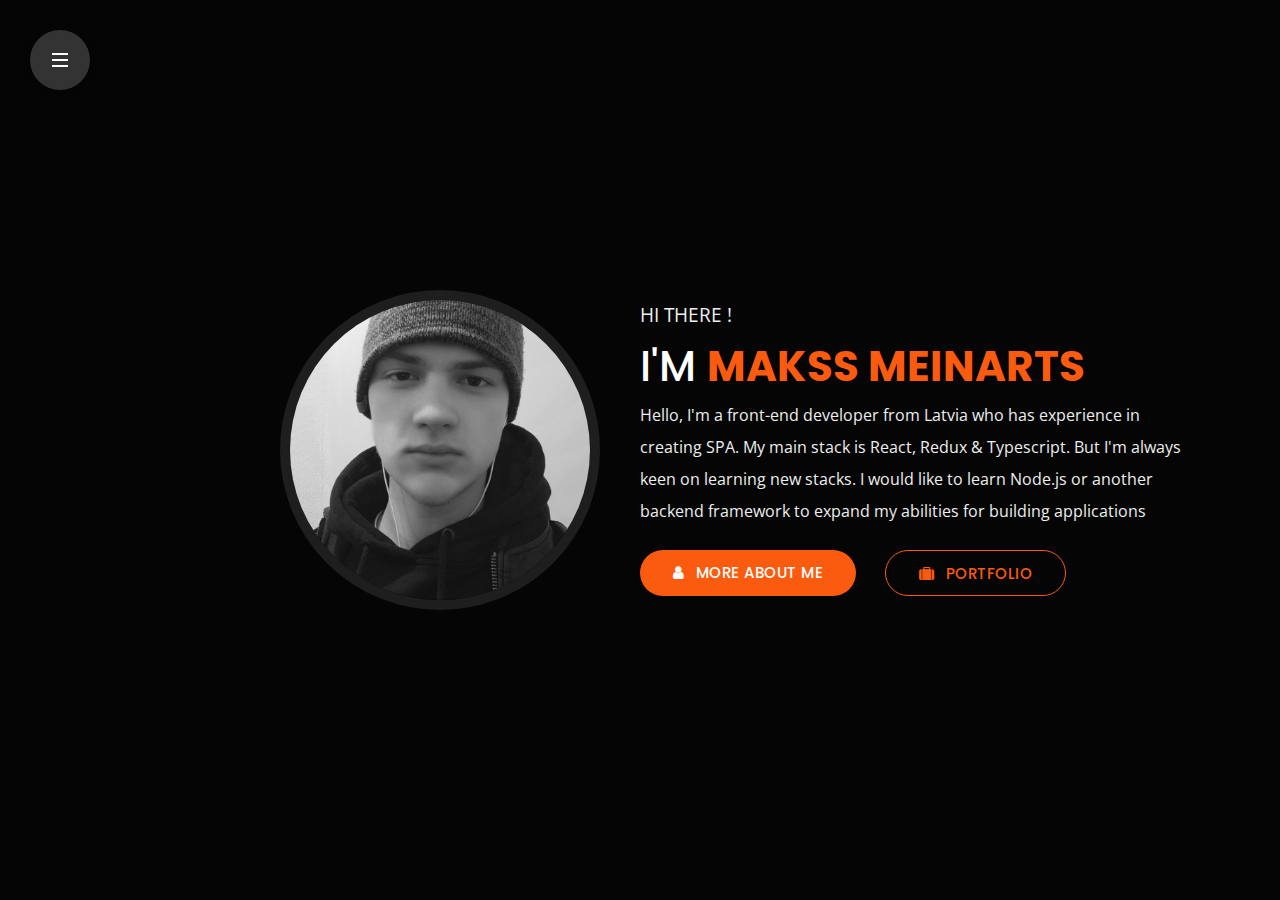
==== index.html @ df7c7c46 "fixed index" ====
﻿<!DOCTYPE html>
<html lang="en">

<head>
    <meta charset="utf-8">
    <title>My Portfolio</title>
    <meta name="viewport" content="width=device-width, initial-scale=1">

    <!-- Template Google Fonts -->
    <link href="https://fonts.googleapis.com/css?family=Poppins:400,400i,500,500i,600,600i,700,700i,800,800i,900,900i" rel="stylesheet">
    <link href="https://fonts.googleapis.com/css?family=Open+Sans:300,400,600,700" rel="stylesheet">

    <!-- Template CSS Files -->
    <link type="text/css" media="all" href="css/bootstrap.min.css" rel="stylesheet">
    <link type="text/css" media="all" href="css/jquery.animatedheadline.css" rel="stylesheet">
    <link type="text/css" media="all" href="css/font-awesome.min.css" rel="stylesheet">
    <link type="text/css" media="all" href="css/style.css" rel="stylesheet">
    <link type="text/css" media="all" href="css/skins/orange.css" rel="stylesheet">

    <!-- Template JS Files -->
    <script src="js/modernizr.js"></script>

</head>

<body class="dark bgvideo">
    <div class="page">
        <!-- Header Starts -->
    <header id="header">
		<div class="nav-container">
			<div>
				<!-- Mobile Navigation Starts -->
				<ul id="nav" class="navigation">
					<li class="active">
						<div>
							<a id="link-home" href="#home" class="active">
								<i class="fa fa-home"></i><span>Home</span>
							</a>
						</div>
					</li>
					<li>
						<div>
							<a id="link-about" href="#about">
								<i class="fa fa-user"></i><span>About me</span>
							</a>
						</div>
					</li>
					<li>
						<div>
							<a id="link-work" href="#work">
								<i class="fa fa-briefcase"></i><span>my Portfolio</span>
							</a>
						</div>
					</li>
					<li>
						<div>
							<a id="link-contact" href="#contact">
								<i class="fa fa-envelope-open"></i><span>get in touch</span>
							</a>
						</div>
					</li>
				</ul>
				<!-- Mobile Navigation Ends -->
			</div>
		</div>
		<!-- Stretchy Navigation Starts -->
		<div class="cd-stretchy-nav">
			<a class="cd-nav-trigger" href="#0">
				<span aria-hidden="true"></span>
			</a>
			<ul class="stretchy-nav">
				<li class="active"><a class="home" href="#home"><span>Home</span></a></li>
				<li><a href="#about"><span>About</span></a></li>
				<li><a href="#works"><span>Portfolio</span></a></li>
				<li><a href="#contact"><span>Contact</span></a></li>
			</ul>
			<span aria-hidden="true" class="stretchy-nav-bg"></span>
		</div>
		<!-- Stretchy Navigation Ends -->
    </header>
    <!-- Header Ends -->
        <!-- Main Content Starts -->
        <main id="main">
            <!-- Back To Home Starts [ONLY MOBILE] -->
            <span class="back-mobile" id="back-mobile"><i class="fa fa-arrow-left"></i></span>
            <!-- Back To Home Ends [ONLY MOBILE] -->
            <!-- Home Section Starts -->
            <section id="home" class="active">
				
                <!-- Text Rotator Starts -->
                <div class="main-text-container">
					<img class="leftimagepicture" style="max-height: 320px; min-width: 320px; object-fit: cover "  src="./img/icons/me.png"  alt="" />
                    <div class="main-text" id="selector">
                        <h3>Hi there !</h3>
                        <h1 class="ah-headline">
					I'm
						<span class="ah-words-wrapper">
							<b class="is-visible">makss meinarts</b>
							<b>a React developer</b>
						</span>
					</h1>
                        <p>Hello, I'm a front-end developer from
                            Latvia who has experience in creating SPA.
                            My main stack is React, Redux &
                            Typescript. But I'm always keen on learning
                            new stacks. I would like to learn Node.js or
                            another backend framework to expand my
                            abilities for building applications</p>
                        <div class="call-to-actions-home">
                            <div class="text-left">
                                <a href="#about" class="btn link-portfolio-one"><span><i class="fa fa-user"></i>more about me</span></a>
                                <a href="#work" class="btn btn-secondary link-portfolio-two"><span><i class="fa fa-suitcase"></i>portfolio</span></a>
                            </div>
                        </div>
                    </div>
                </div>
                <!-- Text Rotator Ends -->
				<video class="bg-video" poster="img/bg-video-poster.jpg" autoplay="" loop="" muted="">
					<source src="path_to_your_video" type="video/mp4">
				</video>
            </section>
            <!-- Home Section Ends -->
            <!-- About Section Starts -->
            <section id="about">
                <!-- Main Heading Starts -->
                <div class="container page-title text-center">
                    <h2 class="text-center">about <span>me</span></h2>
                    <span class="title-head-subtitle">I'm always working on expanding my abilities.</span>
                </div>
                <!-- Main Heading Ends -->
                <div class="container infos">
                    <div class="row personal-info">
                        <!-- Personal Infos Starts -->
                        <div class="col-xl-6 col-lg-6 col-md-12 col-sm-12">
							<div class="image-container">
								<img class="img-fluid d-block" src="./img/icons/me.png"  alt="" />
							</div>
							<p  class="d-block d-md-none">I'm a Freelance UI/UX Designer and Developer based in London, England. I strives to build immersive and beautiful web applications through carefully crafted code and user-centric design.</p>
						</div>
						<div class="row col-xl-6 col-lg-6 col-md-12">
							<div class="col-xl-6 col-lg-6 col-md-6 col-sm-6">
								<ul class="list-1">
									<li>
										<h6><span class="font-weight-600">First Name</span>Makss</h6>
									</li>
									<li>
										<h6><span class="font-weight-600">Last Name</span>Meinarts</h6>
									</li>
									<li>
										<h6><span class="font-weight-600">Nationality</span>Latvian</h6>
									</li>
                                    <li>
                                        <h6><span class="font-weight-600">Phone</span><div>+44 75 75 82 77 73</div><div>+371 20 06 91 67 </div>
                                        </h6>
                                    </li>
                                    <li>
                                        <h6><span class="font-weight-600">Languages</span>English, Russian</h6>
                                    </li>
								</ul>
							</div>
							<div class="col-xl-6 col-lg-6 col-md-6 col-sm-6">
								<ul class="list-2">
									<li>
										<h6><span class="font-weight-600">Github</span><a
                                               href="https://github.com/makssmeinart">Github</a></h6>
									</li>

									<li>
										<h6><span class="font-weight-600">LinkedIn</span><a
                                                href="https://www.linkedin.com/in/makss-meinarts-b61087206/">Linked In</a></h6>
									</li>
									<li>
										<h6><span class="font-weight-600">Telegram</span><a
                                                href="https://t.me/makssMeinart">Telegram</a></h6>
									</li>
                                    <li>
                                        <h6><span class="font-weight-600">Codewars</span><a
                                                href="https://www.codewars.com/users/mfillipinov">Codewars</a></h6>
                                    </li>
									<li>
										<h6><span class="font-weight-600">Email</span><a
                                                href="mailto: m.meinarts10@gamil.com">Email Address</a></h6>
									</li>

								</ul>
							</div>
							<div class="col-12 resume-btn-container">
								<a download="CV.pdf" href="./img/CV.pdf" class="btn btn-resume"><span><i class="fa fa-download"></i>download my cv</span></a>
							</div>
						</div>
                        <!-- Personal Infos Ends -->
                    </div>
                </div>
                <!-- Download CV Starts -->
                <div class="container col-12 mx-auto text-center">
                    <hr class="about-section" />
                </div>
                <!-- Download CV Ends -->
                <!-- Resume Starts -->
                <div class="resume-container">
                    <div class="container">
                        <div class="row">
                            <!-- Experience Starts -->
                            <div class="col-xl-6 col-lg-6 col-md-6">
                                <h2 class="font-weight-600 uppercase title-section">experience</h2>
                                <div class="resume-items">
                                    <!-- Item Starts -->
                                    <div class="item">
                                        <span class="bullet"></span>
                                        <div class="card">
                                            <div class="card-header">
                                                <span class="year"><i class="fa fa-calendar"></i><i class="fa fa-caret-right"></i>2021 - 2021</span>
                                                <span class="d-block font-weight-400 uppercase">
												Todolist
                                                </span>
                                            </div>
                                            <div class="card-body">
                                                <p>
                                                    Stack: Typescript, React, Redux-toolkit, Material UI
                                                    Description: Fully functioning CRUD SPA. This
                                                    todo-list build with the FLUX architecture
                                                    method and includes functionality like. 1. Input
                                                    validations, 2. Different types of spinners, 3.
                                                    Unit tests. 4. Authentication. You can follow the
                                                    progress on the Github: <a
                                                        href="https://github.com/makssmeinart/new-todolist"> repository </a>
                                                    <a href="https://makssmeinart.github.io/new-todolist/">
                                                        view project
                                                    </a>
                                                </p>
                                            </div>
                                        </div>
                                    </div>
                                    <!-- Item Ends -->
                                    <!-- Item Starts -->
                                    <div class="item">
                                        <span class="bullet"></span>
                                        <div class="card">
                                            <div class="card-header">
                                                <span class="year"><i class="fa fa-calendar"></i><i class="fa fa-caret-right"></i>2021 - 2021</span>
                                                <span class="d-block font-weight-400 uppercase">
                                                    Card App
                                                </span>
                                            </div>
                                            <div class="card-body">
                                                <p>
                                                    Stack: Typescript, React, Redux.
                                                    Description: Fully functioning CRUD SPA. Me and
                                                    my team working on Anki alike desktop
                                                    application that allows you to memorize
                                                    concepts faster by creating or using created
                                                    packs with cards inside of them. You can follow
                                                    the progress on Github: <a
                                                        href="https://github.com/makssmeinart/cards-project">repository</a>
                                                    <a href="https://makssmeinart.github.io/cards-project/">view project</a>
                                                </p>
                                            </div>
                                        </div>
                                    </div>
                                    <!-- Item Ends -->
                                    <!-- Item Starts -->
                                    <div class="item">
                                        <span class="bullet"></span>
                                        <div class="card">
                                            <div class="card-header">
                                                <span class="year"><i class="fa fa-calendar"></i><i class="fa fa-caret-right"></i>2022 - 2022</span>
                                                <span class="d-block font-weight-400 uppercase">
												Messanger
                                                </span>
                                            </div>
                                            <div class="card-body">
                                                <p>Stack: Typescript, React, Redux.
                                                    Description: Fully function CRUD SPA. Messanger build with web-sockets and additional functionality like: likes, posts, post tape.
                                                    You can follow the progress on Github:
                                                    <a href="https://github.com/kontrast7/messenger">repository</a>
                                                    <a href="https://kontrast7.github.io/messenger/#/contacts">view project</a>
                                                </p>
                                            </div>
                                        </div>
                                    </div>
                                    <!-- Item Ends -->
                                </div>

                            </div>
                            <!-- Experience Ends -->
                            <!-- Education Starts -->
                            <div class="col-xl-6 col-lg-6 col-md-6 skills-container">
                                <h2 class="font-weight-600 uppercase title-section">Education</h2>
                                <div class="resume-items">
                                    <!-- Item Starts -->
                                    <div class="item">
                                        <span class="bullet"></span>
                                        <div class="card">
                                            <div class="card-header">
                                                <span class="year"><i class="fa fa-calendar"></i><i class="fa fa-caret-right"></i>2021 - 2022</span>
                                                <span class="d-block font-weight-400 uppercase">
												Front-End Developer
												<span class="separator"></span>
                                                <span class="font-weight-700">IT-Incubator</span>
                                                </span>
                                            </div>
                                            <div class="card-body">
                                                <p>Main stack: React, Redux & Typescript</p>
                                            </div>
                                        </div>
                                    </div>
                                    <!-- Item Ends -->
                                    <!-- Item Starts -->
                                    <div class="item">
                                        <span class="bullet"></span>
                                        <div class="card">
                                            <div class="card-header">
                                                <span class="year"><i class="fa fa-calendar"></i><i class="fa fa-caret-right"></i>2018 - 2019</span>
                                                <span class="d-block font-weight-400 uppercase">
												Professional Cookery
												<span class="separator"></span>
                                                <span class="font-weight-700">Edinburgh College</span>
                                                </span>
                                            </div>
                                        </div>
                                    </div>
                                </div>
                            </div>
                            <!-- Education Ends -->
                        </div>
                        <!-- Skills Starts -->
                        <div class="row">
                            <!-- Skill Bar Starts -->
                            <div class="col-12">
                                <h2 class="font-weight-600 uppercase title-section skills-title">skills / worked with </h2>
                            </div>
							<!-- Skill Bar Starts -->
                            <div class="col-12 col-sm-6 col-md-4">
                                <span class="skill-text">HTML5</span>
                                <div class="chart-bar">
                                    <span class="item-progress"  style="width: 100%;"></span>
                                </div>
                            </div>
                            <!-- Skill Bar Ends -->
                            <!-- Skill Bar Starts -->
                            <div class="col-12 col-sm-6 col-md-4">
                                <span class="skill-text">Javascript / Typescript</span>
                                <div class="chart-bar">
                                    <span class="item-progress" style="width: 100%;"></span>
                                </div>
                            </div>
                            <!-- Skill Bar Ends -->
                            <!-- Skill Bar Starts -->
                            <div class="col-12 col-sm-6 col-md-4">
                                <span class="skill-text">CSS / SASS / SCSS</span>
                                <div class="chart-bar">
                                    <span class="item-progress" data-percent="75" style="width: 100%;"></span>
                                </div>
                            </div>
                            <!-- Skill Bar Ends -->
                            <!-- Skill Bar Starts -->
                            <div class="col-12 col-sm-6 col-md-4">
                                <span class="skill-text">Material UI</span>
                                <div class="chart-bar">
                                    <span class="item-progress"  style="width: 100%;"></span>
                                </div>
                            </div>
                            <!-- Skill Bar Ends -->
                            <!-- Skill Bar Starts -->
                            <div class="col-12 col-sm-6 col-md-4">
                                <span class="skill-text">Styled Components</span>
                                <div class="chart-bar">
                                    <span class="item-progress"  style="width: 100%;"></span>
                                </div>
                            </div>
                            <!-- Skill Bar Ends -->
                            <!-- Skill Bar Starts -->
                            <div class="col-12 col-sm-6 col-md-4">
                                <span class="skill-text">Redux / Redux-toolkit</span>
                                <div class="chart-bar">
                                    <span class="item-progress" style="width: 100%;"></span>
                                </div>
                            </div>
                            <!-- Skill Bar Ends -->
							<!-- Skill Bar Starts -->
                            <div class="col-12 col-sm-6 col-md-4">
                                <span class="skill-text">Formik</span>
                                <div class="chart-bar">
                                    <span class="item-progress" style="width: 100%;"></span>
                                </div>
                            </div>
                        </div>
                        <!-- Skills Starts -->
                    </div>

                    <!-- Resume Ends -->
                </div>
            </section>
            <!-- About Section Ends -->
            <!-- Portfolio Section Starts -->
            <section id="work">
                <div class="portfolio-container">
                    <!-- Main Heading Starts -->
                    <div class="container page-title text-center">
                        <h2 class="text-center">my <span>portfolio</span></h2>
                    </div>
                    <!-- Main Heading Ends -->
                    <div class="portfolio-section">
                        <div class="container cd-container">
                            <div>
                                <!-- Portfolio Items Starts -->
                                <ul class="row" id="portfolio-items">

                                    <!-- Portfolio Item Ends -->
                                    <!-- Portfolio Item Starts -->
                                    <li class="col-12 col-md-6 col-lg-4">
                                        <a href="#0" data-type="project-2">
                                            <img src="./img/projects/netflixApp.png" alt="Project" class="img-fluid">
                                            <div><span>Netflix Clone</span>
                                            </div>
                                        </a>
                                    </li>
                                    <!-- Portfolio Item Ends -->
                                    <!-- Portfolio Item Starts -->
                                    <li class="col-12 col-md-6 col-lg-4">
                                        <a href="#0" data-type="project-3">
                                            <img src="./img/projects/cardsApp.png" alt="Project" class="img-fluid">
                                            <div><span>Cards App</span>
                                            </div>
                                        </a>
                                    </li>
                                    <!-- Portfolio Item Ends -->
                                    <!-- Portfolio Item Starts -->
                                    <li class="col-12 col-md-6 col-lg-4">
                                        <a href="#0" data-type="project-4">
                                            <img src="./img/projects/todolistApp.png" alt="Project" class="img-fluid">
                                            <div><span>Todolist App</span>
                                            </div>
                                        </a>
                                    </li>
                                    <!-- Portfolio Item Ends -->
                                    <!-- Portfolio Item Starts -->

                                    <!-- Portfolio Item Ends -->
                                    <!-- Portfolio Item Starts -->
                                    <li class="col-12 col-md-6 col-lg-4">
                                        <a href="#0" data-type="project-6">
                                            <img src="img/projects/messangerApp.png" alt="Project" class="img-fluid">
                                            <div><span>Messanger App</span>
                                            </div>
                                        </a>
                                    </li>
                                </ul>
                                <!-- Portfolio Items Ends -->
                            </div>
                        </div>
                    </div>
					<!-- PORTFOLIO OVERLAY STARTS -->
					<div class="portfolio-overlay"></div>
					<!-- PORTFOLIO OVERLAY ENDS -->
                </div>
                <!-- Portfolio Project Content Starts -->
                <div class="project-info-container project-1">
                    <!-- Main Content Starts -->
                    <div class="project-info-main-content">
                        <img src="http://via.placeholder.com/854x480" alt="Project Image">
                    </div>
                    <!-- Main Content Ends -->
                    <!-- Project Details Starts -->
                    <div class="projects-info row">
                        <div class="col-12 col-sm-6 p-none">
                            <h3 class="font-weight-600 uppercase">Image Format</h3>
                            <ul class="project-details">
                                <li><i class="fa fa-file-text-o"></i><span class="font-weight-400 project-label"> Project </span>: <span class="font-weight-600 uppercase">Website</span>
                                </li>
                                <li><i class="fa fa-user-o"></i><span class="font-weight-400 project-label"> Client </span>: <span class="font-weight-600 uppercase">Envato</span>
                                </li>
                                <li><i class="fa fa-hourglass-o"></i><span class="font-weight-400 project-label"> Duration </span>: <span class="font-weight-600 uppercase">3 months</span>
                                </li>
                                <li><i class="fa fa-code"></i> <span class="font-weight-400 project-label"> Technologies</span> : <span class="font-weight-600 uppercase">html, javascript</span>
                                </li>
                                <li><i class="fa fa-money"></i> <span class="font-weight-400 project-label"> Budget</span> : <span class="font-weight-600 uppercase">1550 USD</span>
                                </li>
                            </ul>
                            <a href="#" class="btn"><span><i class="fa fa-external-link"></i>preview</span></a>
                        </div>
                        <div class="col-6 p-none text-right">
                            <a href="#" class="btn btn-secondary close-project"><span><i class="fa fa-close"></i>Close</span></a>
                        </div>
                    </div>
                    <!-- Project Details Ends -->
                </div>
                <!-- Portfolio Project Content Ends -->
                <!-- Portfolio Project Content Starts -->
                <div class="project-info-container project-2">
                    <!-- Main Content Starts -->
                    <div class="project-info-main-content">
                        <div class="videocontainer">
                            <iframe class="youtube-video" allowfullscreen></iframe>
                            <img src="./img/projects/netflixApp.png" alt="">
                        </div>
                    </div>
                    <!-- Main Content Ends -->
                    <!-- Project Details Starts -->
                    <div class="projects-info row">
                        <div class="col-12 col-sm-6 p-none">
                            <h3 class="font-weight-600 uppercase">Netflix Clone</h3>
                            <ul class="project-details">
                                <li><i class="fa fa-file-text-o"></i><span class="font-weight-400 project-label"> Project </span>: <span class="font-weight-600 uppercase">Website</span>
                                </li>
                                </li>
                                <li><i class="fa fa-hourglass-o"></i><span class="font-weight-400 project-label"> Duration </span>: <span class="font-weight-600 uppercase">2 weeks</span>
                                </li>
                                <li><i class="fa fa-code"></i> <span class="font-weight-400 project-label"> Technologies</span> : <span class="font-weight-600 uppercase">html, javascript, css, react</span>
                                </li>
                                </li>
                            </ul>
                            <a href="https://github.com/makssmeinart/netflix-clone" class="btn"><span><i class="fa fa-external-link"></i>code</span></a>
                            <a href="https://makssmeinart.github.io/netflix-clone/" class="btn"><span><i class="fa fa-external-link"></i>preview</span></a>
                        </div>
                        <div class="col-6 p-none text-right">
                            <a href="#" class="btn btn-secondary close-project"><span><i class="fa fa-close"></i>Close</span></a>
                        </div>
                    </div>
                    <!-- Project Details Ends -->
                </div>
                <!-- Portfolio Project Content Ends -->
                <!-- Portfolio Project Content Starts -->
                <div class="project-info-container project-3">
                    <!-- Main Content Starts -->
                    <div class="project-info-main-content">
                        <div id="slider" class="carousel slide portfolio-slider" data-ride="carousel">
                            <!-- The slideshow -->
                            <div class="carousel-inner">
                                <div class="carousel-item active">
                                    <img src="./img/projects/cardsApp.png" alt="slide 1">
                                </div>
                            </div>
                            <!-- Left and right controls -->
                            <a class="carousel-control-prev" href="#slider" data-slide="prev"> <span class="fa fa-chevron-left carousel-controls"></span>
                            </a>
                            <a class="carousel-control-next" href="#slider" data-slide="next"> <span class="fa fa-chevron-right carousel-controls"></span>
                            </a>
                        </div>
                    </div>
                    <!-- Main Content Ends -->
                    <!-- Project Details Starts -->
                    <div class="projects-info row">
                        <div class="col-12 col-sm-6 p-none">
                            <h3 class="font-weight-600 uppercase">Cards App</h3>
                            <ul class="project-details">
                                <li><i class="fa fa-file-text-o"></i><span class="font-weight-400 project-label"> Project </span>: <span class="font-weight-600 uppercase">Web Application</span>
                                </li>
                                </li>
                                <li><i class="fa fa-hourglass-o"></i><span class="font-weight-400 project-label"> Duration </span>: <span class="font-weight-600 uppercase">1 month</span>
                                </li>
                                <li><i class="fa fa-code"></i> <span class="font-weight-400 project-label"> Technologies</span> : <span class="font-weight-600 uppercase">html,css,react,typescript,redux</span>
                                </li>
                            </ul>
                            <a href="https://github.com/makssmeinart/cards-project" class="btn"><span><i class="fa fa-external-link"></i>code</span></a>
                            <a href="https://makssmeinart.github.io/cards-project/" class="btn"><span><i class="fa fa-external-link"></i>preview</span></a>
                        </div>
                        <div class="col-6 p-none text-right">
                            <a href="#" class="btn btn-secondary close-project"><span><i class="fa fa-close"></i>Close</span></a>
                        </div>
                    </div>
                    <!-- Project Details Ends -->

                </div>
                <!-- Portfolio Project Content Ends -->
                <!-- Portfolio Project Content Starts -->
                <div class="project-info-container project-4">
                    <!-- Main Content Starts -->
                    <div class="project-info-main-content">
                        <video style="display: none" id="video" class="responsive-video" controls poster="http://via.placeholder.com/854x480">
                            <source src="path_to_your_video" type="video/mp4">
                        </video>
                        <img src="./img/projects/todolistApp.png" alt="">
                    </div>
                    <!-- Main Content Ends -->
                    <!-- Project Details Starts -->
                    <div class="projects-info row">
                        <div class="col-12 col-sm-6 p-none">
                            <h3 class="font-weight-600 uppercase">Todolist App</h3>
                            <ul class="project-details">
                                <li><i class="fa fa-file-text-o"></i><span class="font-weight-400 project-label"> Project </span>: <span class="font-weight-600 uppercase">Web Application</span>
                                </li>
                                </li>
                                <li><i class="fa fa-hourglass-o"></i><span class="font-weight-400 project-label"> Duration </span>: <span class="font-weight-600 uppercase">1 month</span>
                                </li>
                                <li><i class="fa fa-code"></i> <span class="font-weight-400 project-label"> Technologies</span> : <span class="font-weight-600 uppercase">html,css,react,typescript,formik,material ui, redux-toolkit, unit-test</span>
                                </li>
                            </ul>
                            <a href="https://github.com/makssmeinart/new-todolist" class="btn"><span><i class="fa fa-external-link"></i>code</span></a>
                            <a href="https://makssmeinart.github.io/new-todolist/" class="btn"><span><i class="fa fa-external-link"></i>preview</span></a>
                        </div>
                        <div class="col-6 p-none text-right">
                            <a href="#" class="btn btn-secondary close-project"><span><i class="fa fa-close"></i>Close</span></a>
                        </div>
                    </div>
                    <!-- Project Details Ends -->
                </div>
                <!-- Portfolio Project Content Ends -->
                <!-- Portfolio Project Content Starts -->
                <div class="project-info-container project-5">
                    <!-- Main Content Starts -->
                    <div class="project-info-main-content">
                        <img src="http://via.placeholder.com/854x480" alt="Project Image">
                    </div>
                    <!-- Main Content Ends -->
                    <!-- Project Details Starts -->
                    <div class="projects-info row">
                        <div class="col-12 col-sm-6 p-none">
                            <h3 class="font-weight-600 uppercase">Image Format 1 </h3>
                            <ul class="project-details">
                                <li><i class="fa fa-file-text-o"></i><span class="font-weight-400 project-label"> Project </span>: <span class="font-weight-600 uppercase">Website</span>
                                </li>
                                <li><i class="fa fa-user-o"></i><span class="font-weight-400 project-label"> Client </span>: <span class="font-weight-600 uppercase">Envato</span>
                                </li>
                                <li><i class="fa fa-hourglass-o"></i><span class="font-weight-400 project-label"> Duration </span>: <span class="font-weight-600 uppercase">3 months</span>
                                </li>
                                <li><i class="fa fa-code"></i> <span class="font-weight-400 project-label"> Technologies</span> : <span class="font-weight-600 uppercase">html, javascript</span>
                                </li>
                                <li><i class="fa fa-money"></i> <span class="font-weight-400 project-label"> Budget</span> : <span class="font-weight-600 uppercase">1550 USD</span>
                                </li>
                            </ul>
                            <a href="#" class="btn"><span><i class="fa fa-external-link"></i>preview</span></a>
                        </div>
                        <div class="col-6 p-none text-right">
                            <a href="#" class="btn btn-secondary close-project"><span><i class="fa fa-close"></i>Close</span></a>
                        </div>
                    </div>
                    <!-- Project Details Ends -->
                </div>
                <!-- Portfolio Project Content Ends -->
                <!-- Portfolio Project Content Starts -->
                <div class="project-info-container project-6">
                    <!-- Main Content Starts -->
                    <div class="project-info-main-content">
                        <img src="./img/projects/messangerApp.png" alt="Project Image">
                    </div>
                    <!-- Main Content Ends -->
                    <!-- Project Details Starts -->
                    <div class="projects-info row">
                        <div class="col-12 col-sm-6 p-none">
                            <h3 class="font-weight-600 uppercase">Messanger App </h3>
                            <ul class="project-details">
                                <li><i class="fa fa-file-text-o"></i><span class="font-weight-400 project-label"> Project </span>: <span class="font-weight-600 uppercase">Web Application</span>
                                </li>
                                </li>
                                <li><i class="fa fa-hourglass-o"></i><span class="font-weight-400 project-label"> Duration </span>: <span class="font-weight-600 uppercase">2.5 weeks</span>
                                </li>
                                <li><i class="fa fa-code"></i> <span class="font-weight-400 project-label"> Technologies</span> : <span class="font-weight-600 uppercase">html,css,react,typescript,redux</span>
                                </li>
                            </ul>
                            <a href="https://github.com/kontrast7/messenger" class="btn"><span><i class="fa fa-external-link"></i>code</span></a>
                            <a href="https://kontrast7.github.io/messenger/#/login" class="btn"><span><i class="fa fa-external-link"></i>preview</span></a>
                        </div>
                        <div class="col-6 p-none text-right">
                            <a href="#" class="btn btn-secondary close-project"><span><i class="fa fa-close"></i>Close</span></a>
                        </div>
                    </div>
                    <!-- Project Details Ends -->
                </div>
                <!-- Portfolio Project Content Ends -->
                <!-- Portfolio Project Content Starts -->
                <div class="project-info-container project-7">
                    <!-- Main Content Starts -->
                    <div class="project-info-main-content">
                        <img src="http://via.placeholder.com/854x480" alt="Project Image">
                    </div>
                    <!-- Main Content Ends -->
                    <!-- Project Details Starts -->
                    <div class="projects-info row">
                        <div class="col-12 col-sm-6 p-none">
                            <h3 class="font-weight-600 uppercase">Image Format 3</h3>
                            <ul class="project-details">
                                <li><i class="fa fa-file-text-o"></i><span class="font-weight-400 project-label"> Project </span>: <span class="font-weight-600 uppercase">Website</span>
                                </li>
                                <li><i class="fa fa-user-o"></i><span class="font-weight-400 project-label"> Client </span>: <span class="font-weight-600 uppercase">Envato</span>
                                </li>
                                <li><i class="fa fa-hourglass-o"></i><span class="font-weight-400 project-label"> Duration </span>: <span class="font-weight-600 uppercase">3 months</span>
                                </li>
                                <li><i class="fa fa-code"></i> <span class="font-weight-400 project-label"> Technologies</span> : <span class="font-weight-600 uppercase">html, javascript</span>
                                </li>
                                <li><i class="fa fa-money"></i> <span class="font-weight-400 project-label"> Budget</span> : <span class="font-weight-600 uppercase">1550 USD</span>
                                </li>
                            </ul>
                            <a href="#" class="btn"><span><i class="fa fa-external-link"></i>preview</span></a>
                        </div>
                        <div class="col-6 p-none text-right">
                            <a href="#" class="btn btn-secondary close-project"><span><i class="fa fa-close"></i>Close</span></a>
                        </div>
                    </div>
                    <!-- Project Details Ends -->
                </div>
                <!-- Portfolio Project Content Ends -->
                <!-- Portfolio Project Content Starts -->
                <div class="project-info-container project-8">
                    <!-- Main Content Starts -->
                    <div class="project-info-main-content">
                        <img src="http://via.placeholder.com/854x480" alt="Project Image">
                    </div>
                    <!-- Main Content Ends -->
                    <!-- Project Details Starts -->
                    <div class="projects-info row">
                        <div class="col-12 col-sm-6 p-none">
                            <h3 class="font-weight-600 uppercase">Messanger App 4</h3>
                            <ul class="project-details">
                                <li><i class="fa fa-file-text-o"></i><span class="font-weight-400 project-label"> Project </span>: <span class="font-weight-600 uppercase">Website</span>
                                </li>
                                <li><i class="fa fa-user-o"></i><span class="font-weight-400 project-label"> Client </span>: <span class="font-weight-600 uppercase">Envato</span>
                                </li>
                                <li><i class="fa fa-hourglass-o"></i><span class="font-weight-400 project-label"> Duration </span>: <span class="font-weight-600 uppercase">3 months</span>
                                </li>
                                <li><i class="fa fa-code"></i> <span class="font-weight-400 project-label"> Technologies</span> : <span class="font-weight-600 uppercase">html, javascript</span>
                                </li>
                                <li><i class="fa fa-money"></i> <span class="font-weight-400 project-label"> Budget</span> : <span class="font-weight-600 uppercase">1550 USD</span>
                                </li>
                            </ul>
                            <a href="#" class="btn"><span><i class="fa fa-external-link"></i>preview</span></a>
                        </div>
                        <div class="col-6 p-none text-right">
                            <a href="#" class="btn btn-secondary close-project"><span><i class="fa fa-close"></i>Close</span></a>
                        </div>
                    </div>
                    <!-- Project Details Ends -->
                </div>
                <!-- Portfolio Project Content Ends -->
				<!-- Portfolio Project Content Starts -->
                <div class="project-info-container project-9">
                    <!-- Main Content Starts -->
                    <div class="project-info-main-content">
                        <img src="http://via.placeholder.com/854x480" alt="Project Image">
                    </div>
                    <!-- Main Content Ends -->
                    <!-- Project Details Starts -->
                    <div class="projects-info row">
                        <div class="col-12 col-sm-6 p-none">
                            <h3 class="font-weight-600 uppercase">Image Format 5</h3>
                            <ul class="project-details">
                                <li><i class="fa fa-file-text-o"></i><span class="font-weight-400 project-label"> Project </span>: <span class="font-weight-600 uppercase">Website</span>
                                </li>
                                <li><i class="fa fa-user-o"></i><span class="font-weight-400 project-label"> Client </span>: <span class="font-weight-600 uppercase">Envato</span>
                                </li>
                                <li><i class="fa fa-hourglass-o"></i><span class="font-weight-400 project-label"> Duration </span>: <span class="font-weight-600 uppercase">3 months</span>
                                </li>
                                <li><i class="fa fa-code"></i> <span class="font-weight-400 project-label"> Technologies</span> : <span class="font-weight-600 uppercase">html, javascript</span>
                                </li>
                                <li><i class="fa fa-money"></i> <span class="font-weight-400 project-label"> Budget</span> : <span class="font-weight-600 uppercase">1550 USD</span>
                                </li>
                            </ul>
                            <a href="#" class="btn"><span><i class="fa fa-external-link"></i>preview</span></a>
                        </div>
                        <div class="col-6 p-none text-right">
                            <a href="#" class="btn btn-secondary close-project"><span><i class="fa fa-close"></i>Close</span></a>
                        </div>
                    </div>
                    <!-- Project Details Ends -->
                </div>
                <!-- Portfolio Project Content Ends -->
                <span class="back-mobile close-project"><i class="fa fa-arrow-left"></i></span>
            </section>
            <!-- Portfolio Section Ends -->
            <!-- Contact Section Starts -->
            <section id="contact">
                <div class="contact-container">
                    <!-- Main Heading Starts -->
                    <div class="container page-title text-center">
                        <h2 class="text-center">get <span>in touch</span></h2>
						<span class="title-head-subtitle">I’m always open to discussing work opportunities.</span>
                    </div>
                    <!-- Main Heading Ends -->
                    <div class="container">
                        <div class="row contact">
                            <!-- Contact Infos Starts -->
                            <div class="col-12 col-md-4 col-xl-4 leftside">
                                <ul class="custom-list">
                                    <li>
                                        <h6 class="font-weight-600"> <span class="contact-title">Phone</span><i class="fa fa-whatsapp"></i><span class="contact-content">+44 75 75 82 77 73 <br>
+371 20 06 91 67</span></h6>
                                    </li>
                                    <li>
                                        <h6 class="font-weight-600"> <span class="contact-title">email</span><i class="fa fa-envelope-o fs-14"></i><span class="contact-content">m.meinarts10@gmail.com</span></h6>
                                    </li>
                                </ul>

                                <!-- Social Media Profiles Starts -->
                                <!-- Social Media Profiles Ends -->
                            </div>
                            <!-- Contact Infos Ends -->
                            <!-- Contact Form Starts -->
                            <div class="col-12 col-md-8 col-xl-8 rightside">
                                <p>
                                    If you have any suggestion, project or even you want to say Hello.. please fill out the form below and I will reply you shortly.
                                </p>
                                <form class="contactform" method="post" action="php/process-form.php">
                                    <div class="row">
                                        <!-- Name Field Starts -->
                                        <div class="form-group col-xl-6"> <i class="fa fa-user prefix"></i>
                                            <input id="name" name="name" type="text" class="form-control" placeholder="YOUR NAME" required>
                                        </div>
                                        <!-- Name Field Ends -->
                                        <!-- Email Field Starts -->
                                        <div class="form-group col-xl-6"> <i class="fa fa-envelope prefix"></i>
                                            <input id="email" type="email" name="email" class="form-control" placeholder="YOUR EMAIL" required>
                                        </div>
                                        <!-- Email Field Ends -->
                                        <!-- Comment Textarea Starts -->
                                        <div class="form-group col-xl-12"> <i class="fa fa-comments prefix"></i>
                                            <textarea id="comment" name="comment" class="form-control" placeholder="YOUR MESSAGE" required></textarea>
                                        </div>
                                        <!-- Comment Textarea Ends -->
                                    </div>
                                    <!-- Submit Form Button Starts -->
                                    <div class="submit-form">
                                        <button class="btn button-animated" type="submit" name="send"><span><i class="fa fa-send"></i> Send Message</span></button>
                                    </div>
                                    <!-- Submit Form Button Ends -->
                                    <div class="form-message"> <span class="output_message text-center font-weight-600 uppercase"></span>
                                    </div>
                                </form>
                            </div>
                            <!-- Contact Form Ends -->

                        </div>
                    </div>
                </div>
            </section>
            <!-- Contact Section Ends -->
            <!-- Blog Section Starts -->
            <section id="blog">
                <div class="container page-title text-center">
                    <h2 class="text-center">latest <span>posts</span></h2>
					<span class="title-head-subtitle">tips, insights, and best practices about web design and developpment</span>
                </div>
                <div class="container">
                    <div class="row">
                        <!-- Article Starts -->
                        <div class="col-12 col-sm-6">
                            <article>
                                <!-- Figure Starts -->
                                <figure class="blog-figure">
                                    <a href="blog-post.html">
                                        <img class="img-fluid" src="http://via.placeholder.com/748x364" alt="">
                                    </a>
                                    <div class="post-date"> <span>23</span>
                                        <span>JUN</span>
                                    </div>
                                </figure>
                                <!-- Figure Ends -->
                                <a href="blog-post.html">
                                    <h4>create a wordpress theme from scratch</h4>
                                </a>
                                <!-- Excerpt Starts -->
                                <div class="blog-excerpt">
                                    <p>Lorem ipsum dolor sit amet, consectetur adipiscing elit. Sed blandit massa vel mauris Lorem ...</p>
                                    <a href="blog-post.html" class="btn readmore"><span>Read more</span></a>
                                </div>
                                <!-- Excerpt Ends -->
                            </article>
                        </div>
                        <!-- Article Ends -->
                        <!-- Article Starts -->
                        <div class="col-12 col-sm-6">
                            <article>
                                <!-- Figure Starts -->
                                <figure class="blog-figure">
                                    <a href="blog-post.html">
                                        <img class="img-fluid" src="http://via.placeholder.com/748x364" alt="">
                                    </a>
                                    <div class="post-date"> <span>18</span>
                                        <span>aug</span>
                                    </div>
                                </figure>
                                <!-- Figure Ends -->
                                <a href="blog-post.html">
                                    <h4>Effective Marketing Strategy tips</h4>
                                </a>
                                <!-- Excerpt Starts -->
                                <div class="blog-excerpt">
                                    <p>Lorem ipsum dolor sit amet, consectetur adipiscing elit. Sed blandit massa vel mauris Lorem ...</p>
                                    <a href="blog-post.html" class="btn readmore"><span>Read more</span></a>
                                </div>
                                <!-- Excerpt Ends -->
                            </article>
                        </div>
                        <!-- Article Ends -->
                        <!-- Article Starts -->
                        <div class="col-12 col-sm-6">
                            <article>
                                <!-- Figure Starts -->
                                <figure class="blog-figure">
                                    <a href="blog-post.html">
                                        <img class="img-fluid" src="http://via.placeholder.com/748x364" alt="">
                                    </a>
                                    <div class="post-date"> <span>01</span>
                                        <span>mar</span>
                                    </div>
                                </figure>
                                <!-- Figure Ends -->
                                <a href="blog-post.html">
                                    <h4>free psd and sketch ressouces</h4>
                                </a>
                                <!-- Excerpt Starts -->
                                <div class="blog-excerpt">
                                    <p>Lorem ipsum dolor sit amet, consectetur adipiscing elit. Sed blandit massa vel mauris Lorem ...</p>
                                    <a href="blog-post.html" class="btn readmore"><span>Read more</span></a>
                                </div>
                                <!-- Excerpt Ends -->
                            </article>
                        </div>
                        <!-- Article Ends -->
                        <!-- Article Starts -->
                        <div class="col-12 col-sm-6">
                            <article>
                                <!-- Figure Starts -->
                                <figure class="blog-figure">
                                    <a href="blog-post.html">
                                        <img class="img-fluid" src="http://via.placeholder.com/748x364" alt="">
                                    </a>
                                    <div class="post-date"> <span>01</span>
                                        <span>mar</span>
                                    </div>
                                </figure>
                                <!-- Figure Ends -->
                                <a href="blog-post.html">
                                    <h4>How to become a successful freelancer</h4>
                                </a>
                                <!-- Excerpt Starts -->
                                <div class="blog-excerpt">
                                    <p>Lorem ipsum dolor sit amet, consectetur adipiscing elit. Sed blandit massa vel mauris Lorem ...</p>
                                    <a href="blog-post.html" class="btn readmore"><span>Read more</span></a>
                                </div>
                                <!-- Excerpt Ends -->
                            </article>
                        </div>
                        <!-- Article Ends -->
                        <!-- Link To Blog Starts -->
                        <div class="col-12 col-sm-12 col-md-12 col-xl-12 col-lg-12 allposts"> <a href="blog.html" class="btn btn-secondary"><span><i class="fa fa-comments"></i>All posts</span></a>
                        </div>
                        <!-- Link To Blog Ends -->
                    </div>
                </div>
            </section>
            <!-- Blog Section Ends -->
        </main>
    </div>
    <!-- Main Content Ends -->
    <!-- Preloader Starts -->
    <div class="preloader">
        <div class="preloader-container">
            <h1>mark</h1>
            <div id="progress-line-container">
                <div class="progress-line"></div>
            </div>
            <h1>taylor</h1>
        </div>
    </div>
    <!-- Preloader Ends -->

    <!-- Template JS Files -->
    <script src="js/jquery-2.2.4.min.js"></script>
    <script src="js/jquery.animatedheadline.js"></script>
    <script src="js/bootstrap.min.js"></script>
    <script src="js/transition.js"></script>
    <!-- Main JS Initialization File -->
    <script src="js/custom.js"></script>
</body>

</html>
---- css/style.css ----
﻿/*
Template Name: Istanbul - Personal Portfolio
Author: Celtano
Author URI: http://themeforest.net/user/celtano
Description: Istanbul - Personal Portfolio
Version: 1.0
*/


/*------------------------------------------------------------------
[Table of contents]
	+ General
		- Dark Body
		- Preloader
	+ Header
		- Navigation
	+ Main Section
		+ miscellaneous
			- Text Rotator
		+ About
			- Personal Informations
			- Resume Panels
			- Skills
		- Portfolio
		+ Blog
			- Latest Posts
			+ Blog Page 
				- Posts
				- Comments
				- Comments Form
		+ Contact
			- Left Side
			- Social Media Icons
			- Right Side
	- Responsive Design Styles
-------------------------------------------------------------------*/

/* [ GENERAL ] */
/*================================================== */


body,
html {
  font-size: 100%;
  padding: 0;
  margin: 0;
  top: 0;
  left: 0;
  width: 100%;
  height: 100%;
  overflow: hidden;
}

*,
*:after,
*:before {
  -webkit-box-sizing: border-box;
  -moz-box-sizing: border-box;
  box-sizing: border-box;
}

body {
  font-family: 'Poppins', sans-serif;
  color: #555;
  background: #fff;
  font-size: 0.9em;
  font-weight: 400;
}

.overflow-hidden {
  overflow: hidden !important;
}

.p-none {
  padding: 0 !important;
}

.m-none {
  margin: 0 !important;
}

.mr-20 {
  margin-left: 20px;
}

hr.about-section {
  margin: 72px auto 50px;
}

ul {
  padding: 0;
  margin: 0;
  list-style-type: none;
}

a:hover {
  text-decoration: none;
}

h1,h2,h3,h4,h5,h6 {
  font-family: 'Poppins', sans-serif;
  text-transform: uppercase;
}
/* Buttons */
.btn {
  box-shadow: none !important;
  border-radius: 26px;
  font-weight: 500;
  height: 46px;
  line-height: 46px;
  font-size: 15px;
  text-transform: uppercase;
  color: #fff;
  padding: 0 33px;
  outline: none !important;
  overflow: hidden;
  display: inline-block;
  position: relative;
  font-family: 'Poppins', sans-serif;
  letter-spacing: .5px;
  border: 0;
}

.btn span {
  position: relative;
  z-index: 2;
}

.btn:before {
  position: absolute;
  content: "";
  top: 0;
  height: 102%;
  left: -25%;
  width: 0%;
  background-color: #555;
  transform: skew(-22deg);
  transition-duration: .6s;
  z-index: 1;
}

.btn:hover:before {
  width: 180%;
}

.btn.btn-secondary {
  color: #555;
}

.btn.btn-secondary,
.btn.btn-secondary:after {
  background: transparent;
}

.btn.btn-secondary:hover {
  color: #fff;
}

.btn.btn-secondary:before {
  background: #555;
}

.btn i {
  padding-right: 11px;
}

.btn:hover {
  box-shadow: none;
  color: #fff;
}

.uppercase {
  text-transform: uppercase;
}

.font-weight-400 {
  font-weight: 400;
}

.font-weight-700 {
  font-weight: 700;
}

.font-weight-600 {
  font-weight: 600;
}

.font-weight-900 {
  font-weight: 900;
}

.back-mobile {
  display: none;
}

.container {
  margin: 0 auto;
  max-width: initial;
  max-width: 1170px;
}

@media only screen and (min-width: 601px) {
  .container {
    width: 100%;
  }
}

@media only screen and (min-width: 1025px) {
  .container {
    width: 100%;
    padding-left: 30px;
    padding-right: 30px;
  }
}

@media only screen and (min-width: 1199px) {
  .container {
    width: 100%;
  }
}

/* BODY DARK
================================================== */

body.dark .resume-items .item a,
body.dark .project-info-container {
  background: #333;
}

body.dark,
body.dark .navigation,
body.dark .resume-items .item .bullet,
body.dark #main>section,
body.blog.dark,
body.dark #home .home-content,
body.dark .carousel-controls,
body.dark .arrow {
  background: #222;
}

body.dark .preloader::before,
body.dark .preloader::after {
  background: #111;
}

body.dark .personal-info h6,
body.dark .personal-info ul li span,
body.dark .contact-container .contact .rightside h6,
section#blog.dark  article h4,
body.blog.dark  article h4,
body.dark .main-text h1,
body.light.dark-header .main-text h1,
body.dark .project-details,
body.dark section#blog article h4,
body.dark section#blog .meta span,
body.dark .resume-container h6,
body.dark .resume-items .item .card-header,
body.dark .resume-items .item a:before ,
body.dark .skills li,
body.dark .skill-text,
body.dark .page-title h2,
body.dark .contact-container .contact .leftside h6,
body.dark .title-section {
  color: #fff;
}

body.dark .cd-stretchy-nav ul a,
body.dark .cd-stretchy-nav ul a span,
body.light.dark-header .cd-stretchy-nav.lighter ul a span,
body.light .cd-stretchy-nav.lighter-in-portfolio ul a span {
  color: rgba(255,255,255,.9);
}

body.dark .nav-container > div > ul li:not(:last-child):not(:active):after,
body.dark .chart-bar {
  background: #555;
}

body.dark .skills li:before {
  color: #333;
}

body.dark .cd-nav-trigger,
body.dark #cd-nav ul {
  box-shadow: none !important;
}

body.dark section#blog .meta {
  border-top: 1px solid #555;
  border-bottom: 1px solid #555;
}

body.dark hr.about-section,
body.dark article hr,
body.dark .contact-container hr {
  background: #555;
}

body.dark #cd-nav ul {
  background: #333;
}

body.dark .progress-line {
  background-color: #fff;
}

body.dark .page-title .title-head-subtitle {
  color: #fff;
  opacity: .8;
}

body.dark .cd-nav-trigger.menu-is-open {
  background: transparent;
  border: 0;
}

body.dark .cd-nav-trigger span::before,
body.dark .cd-nav-trigger span::after {
  background: #fff;
}

body.dark .preloader-container h1,
body.dark .personal-info h6  {
  color: #fff;
}

body.dark .cd-nav-trigger.menu-is-open span {
  background: transparent;
}

body.dark #cd-nav li a,
body.dark .badges h6  {
  color: #eee;
}

body.dark #cd-nav li:last-child a {
  border-bottom: 0;
}

body.dark #cd-nav ul {
  border: 1px solid #353535;
}

body.dark .contact-container .contact .rightside form .form-group input[type=text],
body.dark .contact-container .contact .rightside form .form-group input[type=email],
body.dark .contact-container .contact .rightside form .form-group textarea,
body.dark .comments-form .form-group input[type=text],
body.dark .comments-form .form-group input[type=email],
body.dark .comments-form .form-group textarea {
  background: #333;
  border: 1px solid #444;
  color: #fff;
}

body.dark .comments-form .form-group i,
body.dark .contact-container .contact .rightside form .form-group i,
body.dark  .main-text h3,
body.light.dark-header .main-text h3,
body.dark p,
body.light.dark-header .main-text p,
body.dark .personal-info ul li,
body.dark .contact-container  .contact .leftside,
body.dark .navigation a{
  color: #eee;
}

body.dark .cd-stretchy-nav .stretchy-nav-bg {
  background: #333;
}

body.dark .profile-picture img {
  border: 3px solid #353535;
}

body.blog.dark .comments-list .comment:not(.last) {
  border-bottom: 1px solid #555;
}

body.dark .contact-container  .contact .leftside span i {
  color: rgba(255, 255, 255, .3);
}

body.blog.dark p,
body.blog.dark  .meta span {
  color: #eee;
}

body.blog.dark .meta,
body.blog .container-fluid.page-title .meta {
  background: rgba(0,0,0,.6) !important;
}

body.blog.dark .pagination li:hover {
  background: #333;
}

body.blog.dark .pagination li a {
  color: #eee;
}

body.blog.dark .comments-form  form .input-field label {
  color: #eee;
}

body.blog.dark .comments-form  form .input-field label.active {
  color: #eee !important;
}

body.blog.dark .comments-form  form .input-field input[type=text],
body.blog.dark .comments-form  form .input-field input[type=email],
body.blog.dark .comments-form  form .input-field textarea {
  color: #fff !important;
  border-bottom: 1px solid #555;
}

body.blog.dark .comments-heading,
body.blog.dark .comments-list .comment-author,
body.blog.dark .comments-list .comment-reply {
  color: #fff;
}

body.blog.dark .comments-list .comment-date {
  color: #aaa;
}

body.dark #loader-wrapper .loader-section {
  background: #333;
}

@media only screen and (max-width:1024px) {
  body.dark #header {
    background: #222;
  }
}

/* PRELOADER
================================================== */

.page {
  position: relative;
  height: 100%;
}

.preloader {
  position: fixed;
  left: 0;
  top: 0;
  bottom: 0;
  right: 0;
  z-index: 111111111;
  display: flex;
  flex-direction: column;
  justify-content: center;
  align-items: center;
  transition: .3s all ease;
  pointer-events: none;
  backface-visibility: hidden;
}

.preloader::before, .preloader::after {
  content: '';
  position: absolute;
  left: 0;
  right: 0;
  transition: .2s linear;
  transform: translateY(0);
  pointer-events: none;
}

.preloader::before {
  top: 0;
  bottom: 50%;
  background: #fff;
}

.preloader::after {
  top: 50%;
  bottom: 0;
  background: #fff;
}

.preloader.loaded::before, .preloader.loaded::after {
  transition: .4s linear;
}

.preloader.loaded::before {
  transform: translateY(-101%);
}

.preloader.loaded::after {
  transform: translateY(101%);
}

.preloader.loaded .preloader-container {
  opacity: 0;
  visibility: hidden;
  transition: 0s;
}

.preloader-text-center {
  transition: 0s .2s;
}

.preloader-container {
  position: absolute;
  top: 50%;
  transform: translate3d(0, -50%, 0);
  left: 0;
  right: 0;
  z-index: 10;
  text-align: center;
}

.preloader-container h1 {
  margin: 0;
  padding: 20px 0;
  color: #222;
  font-weight: 700;
  font-size: 42px;
}

#progress-line-container {
  width: 100vw;
  height: 5px;
  overflow: hidden;
  margin: auto;
}

.progress-line {
  background: #222;
  margin-top: 0;
  margin-left: -100vw;
  animation-name: progess_animation;
  animation-duration: 2.5s;
  animation-iteration-count: infinite;
  animation-timing-function: linear;
  width: 100vw;
  height: 5px;
  transition: .5s;
}

@keyframes progess_animation {
  0% {
    margin-left: -100vw;
  }

  100% {
    margin-left: 100vw;
  }
}

.animated {
  animation-duration: 1s;
  animation-fill-mode: both;
  opacity: 1;
}

.animated.infinite {
  animation-iteration-count: infinite;
}

.animated.hinge {
  animation-duration: 2s;
}

html:not(.lt-ie10) .not-animated {
  opacity: 0;
}

/* [ HEADER ] */
/*================================================== */

#header {
  position: absolute;
  left: 0;
  top: 0;
  right: 0;
  bottom: 0;
  padding: 0;
}

#header .text-rotator-container {
  display: none;
}

/* NAVIGATION
================================================== */

@media (min-width:993px) {
  
  .cd-stretchy-nav {
    position: fixed;
    z-index: 2;
    top: 30px;
    left: 30px;
    height: initial;
    line-height: initial;
    width: initial;
    background-color: initial;
    box-shadow: none;
    pointer-events: none;
  }

  .cd-stretchy-nav .stretchy-nav-bg {
  /* this is the stretching navigation background */
    position: absolute;
    z-index: 1;
    top: 0;
    left: 0;
    width: 60px;
    height: 60px;
    border-radius: 30px;
    background: #333;
    box-shadow: 0 1px 4px rgba(0, 0, 0, 0.2);
    -webkit-transition: height 0.2s, box-shadow 0.2s;
    -moz-transition: height 0.2s, box-shadow 0.2s;
    transition: height 0.2s, box-shadow 0.2s;
  }

  .cd-stretchy-nav.nav-is-visible {
    pointer-events: auto;
  }

  .cd-stretchy-nav.nav-is-visible .stretchy-nav-bg {
    height: 100%;
    box-shadow: 0 6px 30px rgba(0, 0, 0, 0.2);
  }

  .cd-nav-trigger {
    position: absolute;
    z-index: 3;
    top: 0;
    left: 0;
    height: 60px;
    width: 60px;
    border-radius: 50%;
  /* replace text with image */
    overflow: hidden;
    white-space: nowrap;
    color: transparent;
    pointer-events: auto;
  }

  .cd-nav-trigger span, .cd-nav-trigger span::after, .cd-nav-trigger span::before {
  /* this is the hamburger icon */
    position: absolute;
    width: 16px;
    height: 2px;
    background-color: #ffffff;
  }

  .cd-nav-trigger span {
  /* middle line of the hamburger icon */
    left: 50%;
    top: 50%;
    bottom: auto;
    right: auto;
    -webkit-transform: translateX(-50%) translateY(-50%);
    -moz-transform: translateX(-50%) translateY(-50%);
    -ms-transform: translateX(-50%) translateY(-50%);
    -o-transform: translateX(-50%) translateY(-50%);
    transform: translateX(-50%) translateY(-50%);
    -webkit-transition: background-color 0.2s;
    -moz-transition: background-color 0.2s;
    transition: background-color 0.2s;
  }

  .cd-nav-trigger span::after, .cd-nav-trigger span::before {
  /* top and bottom lines of the hamburger icon */
    content: '';
    top: 0;
    left: 0;
    -webkit-backface-visibility: hidden;
    backface-visibility: hidden;
    -webkit-transition: -webkit-transform 0.2s;
    -moz-transition: -moz-transform 0.2s;
    transition: transform 0.2s;
  }

  .cd-nav-trigger span::before {
    -webkit-transform: translateY(-6px);
    -moz-transform: translateY(-6px);
    -ms-transform: translateY(-6px);
    -o-transform: translateY(-6px);
    transform: translateY(-6px);
  }

  .cd-nav-trigger span::after {
    -webkit-transform: translateY(6px);
    -moz-transform: translateY(6px);
    -ms-transform: translateY(6px);
    -o-transform: translateY(6px);
    transform: translateY(6px);
  }

  .nav-is-visible .cd-nav-trigger span {
    background-color: transparent;
  }

  .nav-is-visible .cd-nav-trigger span::before {
    -webkit-transform: rotate(-45deg);
    -moz-transform: rotate(-45deg);
    -ms-transform: rotate(-45deg);
    -o-transform: rotate(-45deg);
    transform: rotate(-45deg);
  }

  .nav-is-visible .cd-nav-trigger span::after {
    -webkit-transform: rotate(45deg);
    -moz-transform: rotate(45deg);
    -ms-transform: rotate(45deg);
    -o-transform: rotate(45deg);
    transform: rotate(45deg);
  }

  .cd-stretchy-nav ul {
    position: relative;
    z-index: 2;
    padding: 53px 0 22px;
    visibility: hidden;
    -webkit-transition: visibility 0.3s;
    -moz-transition: visibility 0.3s;
    transition: visibility 0.3s;
    text-align: left;
  }

  .cd-stretchy-nav ul li {
    float: none;
    transition: initial;
  }

  .cd-stretchy-nav ul a {
    position: relative;
    display: block;
    height: 50px;
    line-height: 50px;
    padding: 0  1em 0 calc(1em + 60px);
    color: rgba(255,255,255,.9);
    text-transform: uppercase;
    font-size: 16px;
    -webkit-transition: color 0.2s;
    -moz-transition: color 0.2s;
    transition: color 0.2s;
  }

  .cd-stretchy-nav ul a span {
    color: #555;
  }

  .cd-stretchy-nav ul a::after {
  /* navigation item icons */
    content: '';
    position: absolute;
    height: 16px;
    width: 16px;
    left: 22px;
    top: 8px;
    text-align: center;
    -webkit-transform: translateY(-50%) scale(0);
    -moz-transform: translateY(-50%) scale(0);
    -ms-transform: translateY(-50%) scale(0);
    -o-transform: translateY(-50%) scale(0);
    transform: translateY(-50%) scale(0);
    opacity: .6;
    font-family: "FontAwesome";
  }

  .cd-stretchy-nav ul a::before {
  /* line visible next to the active navigation item */
    content: '';
    position: absolute;
    width: 3px;
    height: 16px;
    top: 50%;
    left: 60px;
    -webkit-transform: translateX(3px) translateY(-50%) scaleY(0);
    -moz-transform: translateX(3px) translateY(-50%) scaleY(0);
    -ms-transform: translateX(3px) translateY(-50%) scaleY(0);
    -o-transform: translateX(3px) translateY(-50%) scaleY(0);
    transform: translateX(3px) translateY(-50%) scaleY(0);
  }

  .cd-stretchy-nav ul li:first-of-type a::after {
  /* change custom icon using Font Awesome Icons */
    content: "\f015";
  }

  .cd-stretchy-nav ul li:nth-of-type(2) a::after {
    content: "\f007";
  }

  .cd-stretchy-nav ul li:nth-of-type(3) a::after {
    content: "\f0b1";
  }

  .cd-stretchy-nav ul li:nth-of-type(4) a::after {
    content: "\f0e6";
  }

  .cd-stretchy-nav ul li:nth-of-type(5) a::after {
    content: "\f2b6";
  }

  .cd-stretchy-nav ul span {
  /* navigation item labels */
    display: block;
    opacity: 0;
    -webkit-transform: translateX(-25px);
    -moz-transform: translateX(-25px);
    -ms-transform: translateX(-25px);
    -o-transform: translateX(-25px);
    transform: translateX(-25px);
  }

  .cd-stretchy-nav.nav-is-visible ul {
    visibility: visible;
  }

  .cd-stretchy-nav.nav-is-visible ul a::after {
  /* navigation item icons */
    -webkit-transform: translateY(-50%) scale(1);
    -moz-transform: translateY(-50%) scale(1);
    -ms-transform: translateY(-50%) scale(1);
    -o-transform: translateY(-50%) scale(1);
    transform: translateY(-50%) scale(1);
    -webkit-animation: scaleIn 0.15s backwards;
    -moz-animation: scaleIn 0.15s backwards;
    animation: scaleIn 0.15s backwards;
    -webkit-transition: opacity 0.2s;
    -moz-transition: opacity 0.2s;
    transition: opacity 0.2s;
  }

  .cd-stretchy-nav.nav-is-visible ul li.active a {
    color: #ffffff;
  }

  .cd-stretchy-nav.nav-is-visible ul li.active a::after {
    opacity: 1;
  }

  .cd-stretchy-nav.nav-is-visible ul li.active a::before {
    -webkit-transform: translateX(-3px) translateY(-50%) scaleY(1);
    -moz-transform: translateX(-3px) translateY(-50%) scaleY(1);
    -ms-transform: translateX(-3px) translateY(-50%) scaleY(1);
    -o-transform: translateX(-3px) translateY(-50%) scaleY(1);
    transform: translateX(-3px) translateY(-50%) scaleY(1);
    -webkit-transition: -webkit-transform 0.15s 0.3s;
    -moz-transition: -moz-transform 0.15s 0.3s;
    transition: transform 0.15s 0.3s;
  }

  .cd-stretchy-nav.nav-is-visible ul span {
    opacity: 1;
    -webkit-transform: translateX(0);
    -moz-transform: translateX(0);
    -ms-transform: translateX(0);
    -o-transform: translateX(0);
    transform: translateX(0);
    -webkit-animation: slideIn 0.15s backwards;
    -moz-animation: slideIn 0.15s backwards;
    animation: slideIn 0.15s backwards;
    -webkit-transition: -webkit-transform 0.2s;
    -moz-transition: -moz-transform 0.2s;
    transition: transform 0.2s;
  }

  .cd-stretchy-nav.nav-is-visible.lighter ul span {
    text-shadow: none;
  }

  .no-touch .cd-stretchy-nav.nav-is-visible ul a:hover,
  .no-touch .cd-stretchy-nav.nav-is-visible.lighter ul a:hover  {
    color: #ffffff;
    background-color: initial;
	opacity:1;
  }

  .no-touch .cd-stretchy-nav.nav-is-visible.lighter ul a:hover {
    color: #999;
  }

  .no-touch .cd-stretchy-nav.nav-is-visible ul a:hover:after,
	.no-touch .cd-stretchy-nav.nav-is-visible.lighter ul a:hover:after  {
    opacity: 1;
  }

  .no-touch .cd-stretchy-nav.nav-is-visible ul a:hover span {
    -webkit-transform: translateX(5px);
    -moz-transform: translateX(5px);
    -ms-transform: translateX(5px);
    -o-transform: translateX(5px);
    transform: translateX(5px);
  }

  .cd-stretchy-nav.nav-is-visible ul li:first-of-type a::after,
.cd-stretchy-nav.nav-is-visible ul li:first-of-type span {
    -webkit-animation-delay: 0.05s;
    -moz-animation-delay: 0.05s;
    animation-delay: 0.05s;
  }

  .cd-stretchy-nav.nav-is-visible ul li:nth-of-type(2) a::after,
.cd-stretchy-nav.nav-is-visible ul li:nth-of-type(2) span {
    -webkit-animation-delay: 0.1s;
    -moz-animation-delay: 0.1s;
    animation-delay: 0.1s;
  }

  .cd-stretchy-nav.nav-is-visible ul li:nth-of-type(3) a::after,
.cd-stretchy-nav.nav-is-visible ul li:nth-of-type(3) span {
    -webkit-animation-delay: 0.15s;
    -moz-animation-delay: 0.15s;
    animation-delay: 0.15s;
  }

  .cd-stretchy-nav.nav-is-visible ul li:nth-of-type(4) a::after,
.cd-stretchy-nav.nav-is-visible ul li:nth-of-type(4) span {
    -webkit-animation-delay: 0.2s;
    -moz-animation-delay: 0.2s;
    animation-delay: 0.2s;
  }

  .cd-stretchy-nav.nav-is-visible ul li:nth-of-type(5) a::after,
.cd-stretchy-nav.nav-is-visible ul li:nth-of-type(5) span {
    -webkit-animation-delay: 0.25s;
    -moz-animation-delay: 0.25s;
    animation-delay: 0.25s;
  }


/* -------------------------------- 

keyframes

-------------------------------- */
@  -webkit-keyframes scaleIn {
    from {
    -webkit-transform: translateY(-50%) scale(0);
  }

  to {
    -webkit-transform: translateY(-50%) scale(1);
  }
}

@-moz-keyframes scaleIn {
  from {
    -moz-transform: translateY(-50%) scale(0);
  }

  to {
    -moz-transform: translateY(-50%) scale(1);
  }
}

@keyframes scaleIn {
  from {
    -webkit-transform: translateY(-50%) scale(0);
    -moz-transform: translateY(-50%) scale(0);
    -ms-transform: translateY(-50%) scale(0);
    -o-transform: translateY(-50%) scale(0);
    transform: translateY(-50%) scale(0);
  }

  to {
    -webkit-transform: translateY(-50%) scale(1);
    -moz-transform: translateY(-50%) scale(1);
    -ms-transform: translateY(-50%) scale(1);
    -o-transform: translateY(-50%) scale(1);
    transform: translateY(-50%) scale(1);
  }
}

@-webkit-keyframes slideIn {
  from {
    opacity: 0;
    -webkit-transform: translateX(-25px);
  }

  to {
    opacity: 1;
    -webkit-transform: translateX(0);
  }
}

@-moz-keyframes slideIn {
  from {
    opacity: 0;
    -moz-transform: translateX(-25px);
  }

  to {
    opacity: 1;
    -moz-transform: translateX(0);
  }
}

@keyframes slideIn {
  from {
    opacity: 0;
    -webkit-transform: translateX(-25px);
    -moz-transform: translateX(-25px);
    -ms-transform: translateX(-25px);
    -o-transform: translateX(-25px);
    transform: translateX(-25px);
  }

  to {
    opacity: 1;
    -webkit-transform: translateX(0);
    -moz-transform: translateX(0);
    -ms-transform: translateX(0);
    -o-transform: translateX(0);
    transform: translateX(0);
  }
}
}

/* [ MAIN SECTION ] */
/*================================================== */

main#main {
  position: absolute;
  width: 100%;
  overflow: hidden;
  height: 100%;
}

#main>section {
  position: absolute;
  top: 0;
  left: 0;
  width: 100%;
  height: 100%;
  overflow-x: hidden;
  overflow-y: auto;
  -webkit-transform: translate3d(100%,0,0);
  transform: translate3d(100%,0,0);
  z-index: 0;
  opacity: 0;
  background: #fff;
  -webkit-transition: opacity 0s ease .6s,-webkit-transform .6s ease .6s;
  transition: opacity 0s ease .6s,-webkit-transform .6s ease .6s;
  transition: transform .6s ease .6s,opacity 0s ease .6s;
  transition: transform .6s ease .6s,opacity 0s ease .6s,-webkit-transform .6s ease .6s;
}

body.fullscreendark #main>section#home {
  background-image: url('http://via.placeholder.com/1920x1080');
  background-size: cover;
  background-repeat: no-repeat;
  background-position: center center;
}

body.fullscreenlight #main>section#home {
  background-image: url('http://via.placeholder.com/1920x1080');
  background-size: cover;
  background-repeat: no-repeat;
  background-position: center center;
}

body.fullscreenbgimage #main>section#home {
  background-image: url('http://via.placeholder.com/1920x1080');
  background-size: cover;
  background-repeat: no-repeat;
  background-position: center center;
}
body.fullscreenbgimage #main>section#home:after {
  position:absolute;
  content:"";
  right:0;
  left:0;
  top:0;
  bottom:0;
  width:100%;
  height:100;
  background:rgba(0,0,0,.4);
}

body.bgimage #main>section#home {
  background-image: url('http://via.placeholder.com/1920x1080');
  background-size: cover;
  background-repeat: no-repeat;
  background-position: center center;
}

body.bgimage #main>section#home:after,
body.bgvideo #main>section#home:after {
  content: '';
  position: absolute;
  background-color: rgba(0,0,0,.85);
  left: 0;
  right: 0;
  bottom: 0;
  top: 0;
  z-index: 0;
}

.leftimagepicture {
  position: fixed;
  border-radius: 50%;
  max-width: 320px;
  left: calc(50vw - 360px);
  top: calc(50vh - 160px);
  border: 10px solid rgba(255,255,255,.1);
  z-index: 1;
}

body.bgvideo #main>section#home {
  overflow: hidden;
}

body.bgvideo #main>section#home .bg-video {
  position: absolute;
  top: 0;
  left: 0;
  max-width: 100%;
  min-height: 100%;
}

#main>section.active {
  -webkit-transform: translate3d(0,0,0);
  transform: translate3d(0,0,0);
  z-index: 1;
  opacity: 1;
  -webkit-transition: -webkit-transform .6s ease;
  transition: -webkit-transform .6s ease;
  transition: transform .6s ease;
  transition: transform .6s ease,-webkit-transform .6s ease;
}

.main-text p {
  margin: 11px 0 23px;
  font-size: 16px;
  line-height: 32px;
  font-weight: 400;
  font-family: 'Open Sans', sans-serif;
}

div.container.page-title {
  padding: 60px 0 54px;
  position: relative;
}

.page-title h2 {
  font-size: 55px;
  position: relative;
  z-index: 0;
  font-weight: 900;
  text-transform: uppercase;
  margin-bottom: 0;
  color: #555;
}

.page-title .title-head-subtitle {
  position: relative;
  display: inline-block;
  text-transform: uppercase;
  font-size: 15px;
  color: #555;
  margin: 20px 0 0;
  opacity: .8;
  font-family: 'Open Sans', sans-serif;
}

.page-title .title-head-subtitle:before {
  position: absolute;
  content: "";
  height: 2px;
  right: -50px;
  top: 11px;
  width: 30px;
}

.page-title .title-head-subtitle:after {
  position: absolute;
  content: "";
  height: 2px;
  left: -50px;
  top: 11px;
  width: 30px;
}


/* MISCELLANEOUS
================================================== */

/*** Text Rotator ***/

.main-text-container {
  height: 100%;
  width: 100%;
  display: table;
  margin-left: 50vw;
  max-width: 550px;
}

.main-text {
  z-index: 13;
  position: relative;
  text-align: left;
  display: table-cell;
  vertical-align: middle;
}

.main-text h3 {
  font-weight: 400;
  font-size: 19px;
  font-family: 'Open Sans', sans-serif;
}

.main-text h1 {
  font-size: 42px;
  line-height: 42px;
  font-weight: 500;
  margin: 19px 0 10px;
  color: #555;
  white-space: nowrap;
  position: relative;
}

.main-text h1 span {
  font-weight: 700;
}

.main-text h6.ah-headline {
  font-size: 25px;
  color: #555;
  font-weight: 500;
  margin: 15px 0 0;
  text-transform: uppercase;
}

.ah-headline.clip span {
  padding: 0;
}

.ah-headline.clip span b {
  font-weight: 700;
}

.ah-headline.clip .ah-words-wrapper::after {
  display: none;
}

.call-to-actions-home a:first-child {
  margin-right: 25px;
}

/* ABOUT
================================================== */

/*** Personal informations ***/

.personal-info {
	align-items:center;
}

.personal-info .info-title-section {
	margin-bottom:10px;
}

.personal-info .image-container {
    position: relative;
    display: block;
	max-width:440px;
	margin:0 auto;
}

.personal-info .image-container:before {
	display: inline-block;
    position: absolute;
    content: '';
    top: 0;
    right: 0;
    bottom: 0;
    left: 0;
    z-index: -1;
    transform: translate3d(26px, 26px, -26px);
}
@media (min-width:1025px) {
	.personal-info .row {
		margin-top:26px;
	}
}

.personal-info p {
	font-family: 'Open Sans', sans-serif;
	font-size: 16px;
    line-height: 32px;
	margin: 17px 0 16px;
}

body.light .personal-info p {
	margin: 15px 0 14px;
}

.personal-info ul {
  list-style: none;
  padding: 0;
  margin-top: -8px;
}

.personal-info ul li {
  position: relative;
}

.personal-info ul h6 {
  margin: 5px 0 0;
  font-family: 'Open Sans', sans-serif;
  text-transform: inherit;
  font-weight: 500;
}

body.light .personal-info ul h6 {
	font-weight: 600;
}

.personal-info ul li:not(:last-child) {
  padding-bottom: 21px;
}

.personal-info ul li span {
  text-transform: capitalize;
  margin-bottom: 7px;
  font-family: 'Open Sans', sans-serif;
  font-weight: 400;
  font-size: 16px;
  opacity: .8;
  padding-right: 20px;
}

/*** Badges ***/

.badges {
	padding: 10px 0 0;
}

.badges h3 {
	margin-bottom:9px;
}

.badges h3 span {
	font-weight:800;
}

.badges i {
	padding-right:12px;
}

.badges h6 {
	font-family: 'Open Sans', sans-serif;
	font-weight: 600;
}

/*** Resume Panels ***/

.title-section {
  margin-bottom: 50px;
  font-size: 23px;
}

.resume-container h6 i {
  padding-right: 7px;
}

.resume-items .item .bullet:before,.resume-items .item-label {
  line-height: 40px!important;
  top: 0;
  text-align: center;
  color: #fff;
}

.resume-items .item .card,.resume-items .item .card-header {
  background-color: transparent;
  font-size: 16px;
  border: 0;
}

.resume-items .item .card-header {
  border-bottom: 0;
  position: relative;
  padding: 32px 0 10px;
}

.resume-items .item .card-header > span {
  font-family: 'Poppins', sans-serif;
  font-size:16px;
}

.resume-items .item .card-header .year {
  font-family: 'Open Sans', sans-serif;
  position: absolute;
  top: -2px;
  font-size: 13px;
  opacity: .8;
  font-weight: 400;
}

.resume-items .item .card-header .year i {
	padding-right: 10px;
}
.resume-items .item .card-header .year i.fa-caret-right {
	display:none;
}

.resume-items .item .card-header > span > span {
  font-weight: 600;
}

.resume-items .item .card-header .separator {
  display: inline-block;
  width: 10px;
  background: #555;
  height: 2px;
  margin: 0 7px 3px 7px;
  vertical-align: middle;
}

.resume-items .item .card-body {
  padding: 0;
}

.resume-items .item .card-body p {
  font-family: 'Open Sans', sans-serif;
  font-size: 14px;
  margin: 0;
  line-height: 28px;
}

.resume-items .item {
  position: relative;
}

.resume-items .item:not(:last-child) {
  padding-bottom: 50px;
}

.resume-items .item:before {
  content: '';
  display: none;
  height: 100%;
  left: 7px;
  opacity: .6;
  position: absolute;
  top: 0;
  width: 1px;
}

.resume-items .item-label {
  display: block;
  font-weight: 600;
  height: 40px;
  left: 50%;
  margin-left: -60px;
  margin-top: -20px;
  position: absolute;
  width: 120px;
  z-index: 10;
  border-radius: 4px;
}

.resume-items .item .bullet {
  display: none;
  height: 15px;
  left: 0px;
  position: absolute;
  background: #fff;
  top: 0;
  width: 15px;
  border-radius: 50%;
}

.resume-items .item .card {
  width: 100%;
}

@media (min-width:768px) {
  .resume-items .item .bullet,.resume-items .item:before {
    display: block;
  }

  .resume-items .item-label {
    left: 0;
    margin-left: 0;
    margin-top: 0;
  }

  .resume-items .item .card {
    margin-left: 39px;
    width: calc(100% - 39px);
  }
}

/*** Skills ***/
.skills-title {
  padding-top: 50px;
}

.skill-text {
  display: block;
  margin-bottom: 18px;
  font-size: 16px;
  color: #555;
  font-weight: 300;
  text-transform: uppercase;
}

.chart-bar {
  border-radius: 2px;
  display: block;
  height: 1px;
  position: relative;
  width: 100%;
  background: #ddd;
  margin-bottom: 45px;
}

.chart-bar>.item-progress {
  border-radius: 2px;
  height: 100%;
  left: 0;
  position: absolute;
  top: 0;
  width: 1%;
}

.chart-bar>.percent {
  height: 32px;
  margin-top: -41px;
  position: absolute;
  right: calc(100% - 40px);
  width: 46px;
  z-index: 10;
  color: #fff;
  border-radius: 4px;
  font-weight: 600;
  font-size: 14px;
  line-height: 31px;
  top: 50%;
  text-align: center;
  font-family: 'Open Sans', sans-serif;
}

.chart-bar>.percent span {
  position: relative;
  display: block;
}

.chart-bar>.percent span:before {
  
}

.arrow {
	display: inline-block;
    padding: 4px;
    transform: translateY(33.5px) rotate(45deg) skew(3deg, 3deg) translateX(-27px);
    background-color: #FFF;
	bottom:8px;
	position:absolute;
}

.btn-resume {
  margin-top: 30px;
}


/* PORTFOLIO
================================================== */

.portfolio-container {
  position: relative;
  z-index: 2;
  -webkit-transition-property: -webkit-transform;
  -moz-transition-property: -moz-transform;
  transition-property: transform;
  -webkit-transition-duration: 0.5s;
  -moz-transition-duration: 0.5s;
  transition-duration: 0.5s;
  height: 100%;
  overflow-y: auto;
}

.portfolio-container.slide-out {
  -webkit-transform: translateX(-100%);
  -moz-transform: translateX(-100%);
  -ms-transform: translateX(-100%);
  -o-transform: translateX(-100%);
  transform: translateX(-100%);
}

@media(min-width:1025px) {
  .portfolio-container.slide-out {
    -webkit-transform: translateX(-760px);
    -moz-transform: translateX(-760px);
    -ms-transform: translateX(-760px);
    -o-transform: translateX(-760px);
    transform: translateX(-760px);
  }
}

.portfolio-container.slide-out .portfolio-overlay {
  display: block;
  -webkit-animation: cd-fade-in 0.5s;
  -moz-animation: cd-fade-in 0.5s;
  animation: cd-fade-in 0.5s;
}

.portfolio-overlay {
  position: absolute;
  top: 0;
  left: 0;
  bottom: 0;
  width: 100%;
  height: 1000%;
  background: rgba(0, 0, 0, 0.78);
  cursor: pointer;
  display: none;
}

.portfolio-section ul {
  width: 100%;
}

.portfolio-section .container {
  padding-left: 15px;
  padding-right: 15px;
}

.portfolio-section ul li {
  -webkit-transition: all 0.5s;
  -moz-transition: all 0.5s;
  transition: all 0.5s;
  margin-bottom: 30px;
}

.project-info-container {
  position: fixed;
  top: 0;
  right: 0;
  height: 100%;
  overflow-y: auto;
  -webkit-overflow-scrolling: touch;
  background: #fff;
  z-index: 1;
  -webkit-transform: translateX(270px);
  -moz-transform: translateX(270px);
  -ms-transform: translateX(270px);
  -o-transform: translateX(270px);
  transform: translateX(270px);
  -webkit-transition-property: -webkit-transform;
  -moz-transition-property: -moz-transform;
  transition-property: transform;
  -webkit-transition-duration: 0.5s;
  -moz-transition-duration: 0.5s;
  transition-duration: 0.5s;
  z-index: 1111;
}

.project-info-main-content {
  position: relative;
}

.project-info-main-content .btn {
  position: absolute;
  top: 30px;
  right: 60px;
  background: #fff;
}

.project-info-container .projects-info {
  margin: 0 0 30px;
  padding: 0 30px;
}

.project-info-container .projects-info  h3 {
  font-size: 34px;
  line-height: 26px;
  margin: 0 0 22px 0;
  font-weight: 700;
  position: relative;
}

.project-info-container .projects-info  ul.project-details {
  margin: 16px 0 12px;
}

.project-info-container .projects-info  ul.project-details li {
  padding-bottom: 12px;
  font-size: 15px;
  line-height: 28px;
  font-family: 'Open Sans', sans-serif;
}

.project-info-container .projects-info  ul.project-details li i {
  padding-right: 10px;
}

.project-info-container p {
  font-size: 16px;
  line-height: 32px;
  font-family: 'Open Sans', sans-serif;
  margin-bottom: 30px;
}

.project-info-container.slide-in {
  -webkit-transform: translateX(0);
  -moz-transform: translateX(0);
  -ms-transform: translateX(0);
  -o-transform: translateX(0);
  transform: translateX(0);
}

.project-info-container .cd-member-bio-pict {
  position: relative;
}

.project-info-container img {
  width: 100%;
  display: block;
  max-width: calc(100% - 60px);
  margin: 30px auto;
  border-radius: 4px;
}

.project-info-container {
  width: 100%;
  -webkit-transform: translateX(100%);
  -moz-transform: translateX(100%);
  -ms-transform: translateX(100%);
  -o-transform: translateX(100%);
  transform: translateX(100%);
}

@media(min-width:1025px) {
  .project-info-container {
    width: 760px;
  }
}

#portfolio-items {
  list-style: none;
  position: relative;
  padding: 0;
  margin: 0;
}

#portfolio-items li {
  position: relative;
}

#portfolio-items li a,
#portfolio-items li a img {
  display: block;
  position: relative;
  border-radius: 4px;
}

#portfolio-items li a {
  overflow: hidden;
}

#portfolio-items li a > div {
  position: absolute;
  top: 0;
  bottom: 0;
  left: 0;
  right: 0;
  height: 100%;
  width: 100%;
  opacity: 0;
  transition: .2s;
}

#portfolio-items li a:hover > div {
  opacity: 1;
}

#portfolio-items li a div {
  position: absolute;
  width: 100%;
  height: 100%;
  display: -webkit-box;
  display: -webkit-flex;
  display: -ms-flexbox;
  display: flex;
  -webkit-box-align: center;
  -webkit-align-items: center;
  -ms-flex-align: center;
  align-items: center;
}

#portfolio-items li a div span {
  display: block;
  text-transform: uppercase;
  text-align: center;
  font-weight: 500;
  color: #fff;
  margin: 0 auto;
  font-size: 20px;
  font-family: 'Poppins', sans-serif;
}

.carousel {
  margin: 30px auto;
  border-radius: 4px;
  display: block;
  max-width: calc(100% - 60px);
}

.carousel img {
  max-width: 100%;
  margin: 0;
}

.carousel-controls {
  width: 50px;
  height: 50px;
  border-radius: 50%;
  color: #fff;
  opacity: .8;
}

.carousel-control-next, .carousel-control-prev {
  opacity: 1;
  width: 50px;
}

.carousel-control-prev {
  left: 30px;
}

.carousel-control-next {
  right: 30px;
}

.carousel-controls:hover {
  opacity: 1;
}

.carousel-controls:before {
  font-size: 23px;
  line-height: 51px;
  margin: 0 auto;
  text-align: center;
}

.carousel-control-prev .carousel-controls:before {
  margin: 1px 4px 0 0;
}

.carousel-control-next .carousel-controls:before {
  margin: 1px -4px 0 0;
}

.videocontainer,
.responsive-video {
  max-width: 100%;
  margin: 30px auto;
  border-radius: 4px;
  display: block;
  max-width: calc(100% - 60px);
}

.videocontainer {
  position: relative;
  padding-bottom: calc(54.55% - 30px);
  padding-top: 0;
  height: 0;
  max-width: calc(100% - 60px);
  overflow: hidden;
  width: 100%;
  display: block;
  margin: 30px auto;
  border-radius: 4px;
}

.videocontainer iframe,
.videocontainer object,
.videocontainer embed {
  position: absolute;
  top: 0;
  left: 0;
  width: 100%;
  height: 100%;
  border: 0;
}

/* BLOG
================================================== */

/*** Latest Posts ***/

section#blog article {
  position: relative;
  margin-bottom: 50px;
}

section#blog figure {
  margin: 0;
  position: relative;
}

section#blog figure a {
  position: relative;
  display: block;
  max-width: 100%;
  overflow: hidden;
  border-radius: 4px;
}

section#blog figure a img {
  width: 100%;
  border-radius: 4px;
  webkit-transition: all 0.5s ease;
  -moz-transition: all 0.5s ease;
  -o-transition: all 0.5s ease;
  transition: all 0.5s ease;
  display: block;
}

section#blog figure a:hover img {
  transform: scale(1.1) !important;
  -o-transform: scale(1.1) !important;
  -moz-transform: scale(1.1) !important;
  -webkit-transform: scale(1.1) !important;
  -ms-transform: scale(1.1) !important;
  opacity: 1 !important;
}

section#blog .post-date {
  width: 40px;
  height: 50px;
  position: absolute;
  top: 15px;
  right: 15px;
  text-align: center;
  padding-top: 3px;
  border-radius: 4px;
  font-family: 'Open Sans', sans-serif;
}

section#blog .post-date span {
  display: block;
  color: #fff;
}

section#blog .post-date span:first-child {
  font-size: 16px;
  padding-top: 1px;
}

section#blog .post-date span:nth-child(2) {
  font-size: 12px;
  text-transform: uppercase;
}

section#blog article h4 {
  color: #555;
  text-transform: uppercase;
  font-weight: 600;
  font-size: 21px;
  margin: 24px 0 12px;
}

section#blog .readmore.btn {
  margin: 24px 0;
}

section#blog p {
  line-height: 2;
  font-family: 'Open Sans', sans-serif;
  margin: 0;
}

section#blog .meta {
  clear: both;
  padding: 15px 0;
  width: 100%;
  border-top: 1px solid #ddd;
  border-bottom: 1px solid #ddd;
  font-size: 14px;
}

section#blog .meta span {
  margin-right: 15px;
  display: inline-block;
}

section#blog .meta i {
  padding-right: 6px;
}

.allposts {
  text-align: center;
  margin-bottom: 70px;
}

/*** Blog Page ***/

body.blog .content {
  padding: 0 24px;
  margin: 0 auto;
  max-width: 700px;
}

body.blog .btn.back {
  background: transparent;
  width: 100%;
  transition: .1s;
}

body.blog .btn.back:hover {
  color: #fff;
}

body.blog {
  background-color: #fff;
  overflow: auto;
}

body.blog .container-fluid.page-title {
  background-repeat: no-repeat;
  background-position: center top;
  background-image: url('http://via.placeholder.com/1920x624');  
  padding: 0;
  margin-bottom: 60px;
}

body.blog .container-fluid.page-title .content-banner {
  background-color: rgba(0, 0, 0, .8);
  padding: 200px 30px;
  width: 100%;
  text-align: center;
}

body.blog .container-fluid.page-title .content-banner h2,
body.blog .container-fluid.page-title .meta {
  color: #fff;
}

body.blog .container-fluid.page-title .meta  {
	background:rgba(0,0,0,.6) !important;
}

body.blog .container-fluid.page-title .content-banner h2 span {
	color:#fff !important;
}

.post-title .meta {
  background: transparent !important;
}

body.blog .container.page-title h2 {
  font-size: 55px;
}

.refresh {
  margin-bottom: 70px;
}

/** Posts **/

body.blog article {
  margin-bottom: 60px;
}

body.blog figure {
  margin: 0;
}

body.blog figure a img,
body.blog figure img {
  width: 100%;
  border-radius: 4px;
}

body.blog article h4 {
  color: #555;
  text-transform: uppercase;
  font-weight: 600;
  font-size: 28px;
  margin: 0 0 24px;
}

body.blog .readmore.btn {
  margin: 24px 0;
}

body.blog p {
  line-height: 2;
  margin: 20px 0 0;
  font-family: 'Open Sans', sans-serif;
}

body.blog .meta-post-content {
  margin: 20px 0;
}

body.blog .meta {
  clear: both;
  padding: 15px 30px;
  font-size: 14px;
  border-radius: 10px;
  font-family: 'Open Sans', sans-serif;
  display: inline-block;
  margin-top: 25px;
  background:#eee !important;
}

body.blog .meta span {
  margin-right: 15px;
  display: inline-block;
}

body.blog .meta i {
  padding-right: 6px;
}

/** Comments **/

.comments-heading {
  margin-top: 40px;
  font-weight: 600;
  font-size: 28px;
}

.comments-list {
  list-style: none;
  margin: 0;
  padding: 20px 0;
}

.comments-list .comment {
  border-bottom: 1px solid #ddd;
  padding-bottom: 20px;
  margin-bottom: 30px;
}

.comments-list .comment.last {
  border-bottom: 0;
  padding-bottom: 0;
  margin-bottom: 0;
}

.comments-list img.comment-avatar {
  width: 82px;
  height: 82px;
  border-radius: 100%;
  margin-right: 25px;
}

.comments-list .comment-body {
  margin-left: 110px;
}

.comments-list .comment-author {
  font-weight: 600;
  font-size: 14px;
  color: #555;
  text-transform: uppercase;
}

.comments-list .comment-date {
  font-size: 12px;
  font-family: 'Open Sans', sans-serif;
}

.comments-list .comment-content {
  margin: 15px 0;
}

.comments-list .comment-reply {
  text-transform: uppercase;
  font-weight: 600;
}

.comments-reply {
  list-style: none;
  margin: 0 0 0 110px;
}

/** Comments Form **/

.comments-heading.add-comment {
  margin-top: 20px;
  margin-bottom: 40px;
  font-weight: 600;
}

.comments-form {
  margin-bottom: 0;
}

.comments-form form .form-group ,
.comments-form form .submit-form {
  padding: 0;
  margin-bottom: 30px;
}

.comments-form  .form-group input[type=text],
.comments-form  .form-group input[type=email],
.comments-form  .form-group textarea {
  border-radius: 30px;
  outline: none;
  box-shadow: none !important;
  font-size: 15px;
  font-family: 'Open Sans', sans-serif;
}

.comments-form  .form-group textarea {
  height: 130px;
  padding: 12px 0 15px 49px;
}

.comments-form  .form-group input[type=text],
.comments-form  .form-group input[type=email] {
  height: 46px;
  padding-left: 46px;
}

.comments-form  .form-group i {
  position: absolute;
  left: 21px;
  top: 15px;
  font-size: 15px;
  opacity: .5;
}

/* CONTACT
================================================== */

.contact {
  margin-top: -10px;
}

/*** Left Side ***/

.contact-container .contact .leftside {
  font-size: 16px;
}

.leftside p {
  font-family: 'Open Sans', sans-serif;
}

.custom-list {
  list-style: none;
  padding: 0;
  margin-top: -10px;
}

.custom-list li {
  position: relative;
}

.custom-list h6 {
  margin: 5px 0 0;
  font-weight: 500;
  font-family: 'Poppins', sans-serif;
  text-transform: uppercase;
  position: relative;
}

.custom-list h6 i {
  padding-right: 10px;
}

.custom-list h6 i.fs-14 {
  font-size: 14px;
}

.custom-list li:not(:last-child) {
  padding-bottom: 25px;
}

.custom-list li span.contact-title {
  text-transform: capitalize;
  display: block;
  margin-bottom: 10px;
  font-family: 'Open Sans', sans-serif;
  font-weight: 400;
  font-size: 15px;
  opacity: .8;
}

.custom-list li span.contact-content {
  position: absolute;
  left: 28px;
  top: 29px;
  text-transform: lowercase;
  font-family: 'open sans';
  font-weight: 500;
}

.contact hr {
  margin: 25px 0;
}

/* Social Media Icons */

.social {
  margin-top: 28px;
}

.social h6 {
  text-transform: capitalize;
  display: block;
  margin-bottom: 12px;
  font-family: 'Open Sans', sans-serif;
  font-weight: 400;
  font-size: 15px;
  opacity: .8;
}

ul.social-intro {
  margin: 0;
  display: inline-block;
}

.social-intro li {
  display: inline-block;
  float: left;
  margin-bottom: 10px;
}

.social-intro li:not(:last-child) {
  margin-right: 15px;
}

ul.social-intro li a {
  width: 35px;
  height: 35px;
  display: block;
  line-height: 36px;
  border-radius: 50%;
  color: #fff;
  text-align: center;
  background: transparent;
  transition: 0.3s;
}

 ul.social-intro li a i {
  transform: rotateY(0deg);
  -webkit-transform: rotateY(0deg);
  -webkit-transition: 0.4s;
  transition: 0.4s;
}

ul.social-intro li a:hover i {
  transform: rotateY(360deg);
  -webkit-transform: rotateY(360deg);
  color: #fff;
}

/*** Right Side ***/

.contact-container .contact .rightside h6 {
  margin-top: 0;
  margin-bottom: 9px;
  font-size: 19px;
}

.contact-container .contact .rightside p {
  margin: 0 0 24px !important;
  font-family: 'Open Sans', sans-serif;
  font-size: 16px;
  line-height: 32px;
}

.contact-container .contact .rightside .input-field {
  margin-bottom: 24px;
}

.contact-container .contact .rightside .submit-form {
  padding-left: 0;
}

.contact-container .contact .rightside .form-message {
  margin: 24px 0;
  padding-left: 0;
}

.contact-container .contact .rightside form .form-group {
  position: relative;
  margin-bottom: 30px;
}

.contact-container .contact .rightside form .form-group input[type=text],
.contact-container .contact .rightside form .form-group input[type=email],
.contact-container .contact .rightside form .form-group textarea {
  border-radius: 30px;
  outline: none;
  box-shadow: none !important;
  font-size: 14px;
  font-family: 'Open Sans', sans-serif;
}

.contact-container .contact .rightside form .form-group input[type=text],
.contact-container .contact .rightside form .form-group input[type=email] {
  height: 46px;
  padding-left: 49px;
}

.contact-container .contact .rightside form .form-group i {
  position: absolute;
  left: 36px;
  top: 15px;
  font-size: 16px;
  opacity: .3;
}

.contact-container .contact .rightside .form-group textarea {
  height: 130px;
  padding: 12px 0 15px 49px;
}

.contact-container .contact .rightside form .output_message {
  display: block;
  color: #fff;
  height: 46px;
  line-height: 46px;
  border-radius: 6px;
}

.contact-container .contact .rightside form .output_message.success {
  background: #28a745;
}

.contact-container .contact .rightside form .output_message.success:before {
  font-family: FontAwesome;
  content: "\f14a";
  padding-right: 10px;
}

.contact-container .contact .rightside form .output_message.error {
  background: #dc3545;
}

.contact-container .contact .rightside form .output_message.error:before {
  font-family: FontAwesome;
  content: "\f071";
  padding-right: 10px;
}

/* [ RESONSIVE DESIGN STYLES ] */
/*================================================== */
@media only screen and (max-width:1100px) {
  .main-text-container {
    max-width: 500px;
  }
}

@media only screen and (max-width:1024px) and (min-width:768px) {
	.row.personal-info > div:first-child {
		flex: 0 0 100%;
		max-width: 100%;
	}
	.row.personal-info > div:nth-child(2),
	.row.personal-info > div:nth-child(3)	{
		flex: 0 0 100%;
		max-width: 100%;
	}
	.row.personal-info > div:nth-child(2) {
		text-align:right;
		margin-top:30px
	}
	.row.personal-info > div:nth-child(2) > div:nth-child(2) {
		text-align:left;
	}
	.resume-btn-container {
		text-align:center;
	}
	.infos {
		padding: 0 30px 45px 30px;
	}
}

@media only screen and (max-width:1024px) {
	
  .cd-stretchy-nav {
    display: none;
  }
  
  .personal-info ul li span {
	  display:block;
	  padding-right:0;
  }

  .nav-container > div > ul li.active a {
    color: #555 !important;
  }

  body.dark .nav-container > div > ul li.active a {
    color: #fff !important;
  }
  
  .personal-info img {
    display: block;
    margin: 0 auto 30px;
  }
  
  

  .navigation li > div a {
    display: table-cell;
    vertical-align: middle;
    text-align: center;
  }

  .portfolio-overlay {
    display: none !important;
  }

  body.dark .project-info-container {
    background: #222;
  }

  .page-title .title-head-subtitle:before,
.page-title .title-head-subtitle:after {
    display: none;
  }

  .personal-info-mobile img {
    margin: 0 auto 30px;
    display: block;
    width: 400px;
  }
  
  hr.about-section {
	margin: 0 12px 50px;
  }

  .personal-info-mobile p {
    font-family: 'Open Sans', sans-serif;
    font-size: 16px;
    line-height: 32px;
    margin-bottom: 40px;
  }

  .main-text {
    text-align: center;
    margin: 0 auto;
  }

  .main-text h1 {
    font-size: 35px;
    margin: 0;
    line-height: initial;
    font-weight: 500;
    color: #fff;
    text-shadow: none;
  }

  .social {
    margin-bottom: 20px;
  }

  .allposts {
    margin-bottom: 50px;
  }

  .contact-container .contact .rightside h6 {
    margin-top: -6px;
  }

  #header {
    width: 100%;
    margin-top: 0;
    margin-left: 0;
    height: 100%;
    border-radius: 0;
    background: #fff;
  }

  .nav-container {
    display: block;
    height: 100%;
  }

  .nav-container > div {
    display: block;
    height: 100%;
  }

  .navigation {
    width: 100%;
    height: 100%;
    margin-right: initial;
    margin: 0;
    position: initial;
  }

  .navigation li {
    position: fixed;
    width: calc(50% - 36px);
    height: calc(50% - 35px);
    border-radius: 4px;
    background: #eee;
  }

  body.dark .navigation li {
    background: #333;
  }

  .navigation li > div {
    display: table;
    height: 100%;
    width: 100%;
  }

  .navigation li > div a {
    display: table-cell;
    vertical-align: middle;
  }

  main#main {
    z-index: 11111;
  }

  body.dark .navigation li  a {
    color: #fff;
  }

  .navigation li:first-child {
    display: none;
  }

  .navigation li:nth-child(2) {
    left: 24px;
    top: 24px;
  }

  .navigation li:nth-child(3) {
    right: 24px;
    top: 24px;
  }

  .navigation li:nth-child(4) {
    left: 24px;
    bottom: 24px;
  }

  .navigation li:nth-child(5) {
    right: 24px;
    bottom: 24px;
  }

  .navigation a {
    color: #555;
    padding: 0;
    text-transform: uppercase;
    font-size: 28px;
    font-weight: 600;
  }

  .navigation li a i {
    display: block;
    margin-bottom: 15px;
    font-size: 35px;
  }

  .infos {
    padding: 0 30px 50px 30px;
  }

  .btn-secondary.close-project {
    display: none !important;
  }

  section#blog .container,
.resume-container .container,
.contact-container .container {
    padding-left: 30px;
    padding-right: 30px;
  }

  main#main {
    width: 100%;
    height: 100%;
    -webkit-transform: translate3d(100%,0,0);
    transform: translate3d(100%,0,0);
    -webkit-transition: -webkit-transform .6s ease;
    transition: -webkit-transform .6s ease;
    transition: transform .6s ease;
    transition: transform .6s ease,-webkit-transform .6s ease;
    right: 0;
    top: 0;
    bottom: 0;
    border-radius: 0;
  }

  .back-mobile {
    position: absolute;
    top: 0;
    left: 0;
    cursor: pointer;
    text-decoration: none;
    z-index: 1;
    -webkit-transition: opacity .3s ease;
    transition: opacity .3s ease;
    z-index: 11;
    width: 60px;
    height: 55px;
    display: block;
    text-align: center;
    line-height: 54px;
    border-bottom-right-radius: 44px;
  }

  .back-mobile.close-project {
    line-height: 5px;
  }

  .back-mobile i {
    color: #fff;
    font-size: 18px;
    margin-left: -6px;
  }

  main#main.open {
    -webkit-transform: translate3d(0,0,0);
    transform: translate3d(0,0,0);
  }

  #main>section {
    -webkit-transition: -webkit-transform 0s ease 0s;
    transition: -webkit-transform 0s ease 0s;
    transition: transform 0s ease 0s;
    transition: transform 0s ease 0s,-webkit-transform 0s ease 0s;
  }

  #main>section.active {
    -webkit-transition: -webkit-transform 0s ease;
    transition: -webkit-transform 0s ease;
    transition: transform 0s ease;
    transition: transform 0s ease,-webkit-transform 0s ease;
  }

  #contact .contact-container {
    padding-right: 0;
  }

  .list-1 {
    margin-bottom: 0;
  }

  .list-2 {
    margin-top: 0;
  }

  .close-project {
    z-index: 1111;
  }
}


@media (max-width: 767px) {
  .infos {
    padding: 0 30px 50px 30px;
  }
  
  .personal-info img {
    margin: 0 auto 30px;
  }
  
  .personal-info p {
    display: block;
    font-family: 'Open Sans', sans-serif;
    margin: 60px 0 25px !important;
    line-height: 32px;
  }
  
  .resume-items .item .card-header .year i.fa-caret-right  {
	  display:inline-block;
  }
  .resume-items .item .card-header .year i.fa-calendar {
	  display:none;
  }

  .close-project {
    position: fixed;
    display: none;
    text-align: center;
    top: 0;
    width: 55px;
    height: 55px;
    font-size: 90px;
    line-height: 55px;
  }

  .close-project.is-visible {
    display: block;
  }

  .carousel-control-next, .carousel-control-prev {
    width: 40px;
  }

  .carousel-control-next {
    right: 24px;
  }

  .carousel-control-prev {
    left: 24px;
  }

  .carousel-controls {
    width: 40px;
    height: 40px;
  }

  .carousel-control-prev .carousel-controls {
    border-radius: 0 10px 10px 0;
  }

  .carousel-control-next .carousel-controls {
    border-radius: 10px 0 0 10px;
  }

  .carousel-controls:before {
    font-size: 22px;
    line-height: 41px;
  }

  .portfolio-item {
    display: block;
    margin: 0;
  }

  .portfolio-item > div {
    padding: 0;
  }

  .resume-container h6 {
    margin-bottom: 50px;
  }

  div.container.page-title {
    padding: 55px 0 49px;
  }

  .resume-items .item:last-child {
    padding-bottom: 50px;
  }

  .skills-title {
    padding-top: 0;
  }
}

@media (max-width: 576px) {
	
  .navigation li {
    width: calc(100% - 48px);
    height: calc(25% - 30px);
  }

  .navigation li:nth-child(3) {
    top: calc(25% + 18px);
  }

  .navigation li:nth-child(4) {
    bottom: initial;
    top: calc(50% + 12px);
  }

  .navigation li a {
    font-size: 18px;
  }

  .navigation li a i {
    margin-bottom: 10px;
    font-size: 25px;
	margin-top: 6px;
  }

  .preloader-container h1 {
    font-size: 28px;
  }

  .container {
    width: 100%;
  }

  .main-text h1 {
    font-size: 22px;
  }

  section#blog .container.page-title h2 {
    font-size: 35px;
  }

  .infos {
    padding-bottom: 20px;
  }
  
  .personal-info p {
	  margin: 30px 0 25px !important;
  }

  .personal-info a.btn {
    margin: 15px 0 35px;
	
  }
  
  .personal-info .image-container:before {
	  display:none;
  }

  section#blog article h4 {
    font-size: 20px;
  }

  section#blog article {
    margin-bottom: 45px;
  }

  .comments-form button {
    margin-bottom: 50px;
  }

  .comments-reply {
    margin-left: 30px;
  }

  .comments-list .comment-date {
    display: none;
  }

  .project-info-container .projects-info h3 {
    font-size: 20px;
  }

  .project-info-container .projects-info ul.project-details li {
    font-size: 14px;
  }

  section#blog .container, .resume-container .container, .contact-container .container, .infos {
    padding-left: 24px;
    padding-right: 24px;
  }

  .portfolio-section .container {
    padding-left: 8px;
    padding-right: 8px;
  }

  .portfolio-section ul li,
.comments-form form .form-group, .comments-form form .submit-form,
.contact-container .contact .rightside form .form-group {
    margin-bottom: 24px;
  }

  .project-info-container img,
	.videocontainer,
.carousel,
.responsive-video	{
    max-width: calc(100% - 48px);
    margin: 24px auto 32px;
  }

  .carousel {
    max-width: 100%;
  }

  .carousel img {
    margin: 0 auto;
  }

  .project-info-container .projects-info {
    margin: 0 0 24px;
    padding: 0 24px;
  }

  body.blog article h4,
.comments-heading {
    font-size: 20px;
  }

  .page-title h2,
.page-title .title-head-subtitle {
    padding: 0 24px;
  }
}

@media (max-width: 480px) {
  .personal-info ul li:last-child {
    padding-bottom: 25px;
  }

  .personal-info h6 {
    font-size: 16px;
  }

  .page-title h2 {
    font-size: 35px;
  }

  .main-text h1 {
    font-size: 23px;
  }

  .page-title .title-head-subtitle {
    font-size: 14px;
  }
}
---- css/skins/orange.css ----
/* =================================================================== */
/* ORANGE #fa5b0f
====================================================================== */
.nav-container > div > ul li.active a,
.nav-container > div > ul li:hover a,
.btn.btn-secondary,
.page-title h2 span,
.back-mobile,
.project-info-container .projects-info h3,
.meta a,
.meta i,
.main-text h1 span,
.badges h3 span,
section#blog article h4:hover,
body.dark section#blog article h4:hover,
body.dark.blog article a h4:hover,
.contact-container .contact .rightside h6 i,
.page-title h2 span:nth-child(2),
.skill-title,
.custom-list h6 i,
.blog article h4:hover,
.comments-list .comment-reply,
body.blog.dark .comments-list .comment-reply:hover,
.contact-container ul.social-intro li a,
.navigation li a i,
.resume-items .item .card-header .year i.fa-caret-right,
.badges h3 span,
.chart-bar>.percent  {
	color: #fa5b0f;
}
.cd-stretchy-nav.nav-is-visible ul li.active a,
.cd-stretchy-nav.nav-is-visible ul li.active a span,
.cd-stretchy-nav.nav-is-visible ul li a:hover,
.cd-stretchy-nav.nav-is-visible ul li a:hover span {
	color: #fa5b0f !important;
}
.chart-bar>.item-progress,
.navigation li > div a span:after,
.cd-stretchy-nav ul a::before,
.nav-container > div > ul li:not(:last-child):hover:after,
body.dark .nav-container > div > ul li:not(:last-child):hover:after,
.nav-container > div > ul li.active:not(:last-child):after,
body.dark .nav-container > div > ul li.active:not(:last-child):after,
.contact-container ul.social-intro li a:hover,
.carousel-controls,
body.dark .carousel-controls,
.resume-items .item a,
#progress-line-container,
#header > div.bg,
.ah-headline.clip .ah-words-wrapper::after,
.btn-secondary:not(:disabled):not(.disabled).active,
.btn-secondary:not(:disabled):not(.disabled):active ,
.btn.btn-secondary:before,
section#blog .post-date,
.resume-items .item-label,
.btn,
.comments-form button,
.comments-form button:hover,
.comments-form button:focus,
.comments-form button:active,
.back-mobile,
.page-title .title-head-subtitle:before,
.page-title .title-head-subtitle:after{
	background-color: #fa5b0f;
}

.contact-container ul.social-intro li a,
.btn.btn-secondary,
.btn.btn-secondary:focus,
.chart-bar>.percent {
	border: 1px solid #fa5b0f;
}

.arrow {
	border: 1px solid #fa5b0f;
    border-width: 0 1px 1px 0;
}

.resume-items .item:before {
	border-left: 1px solid #fa5b0f;
}

.resume-items .item .bullet{
	border: 2px solid #fa5b0f;
}

.personal-info .image-container:before {
	border: 6px solid #fa5b0f;
}

.btn-secondary:not(:disabled):not(.disabled).active,
.btn-secondary:not(:disabled):not(.disabled):active {
	border-color:#fa5b0f;
}

body.blog .container-fluid.page-title .content-banner {
	border-bottom:8px solid #fa5b0f;
}
#portfolio-items li a div {
	background: #fa5b0f;
}
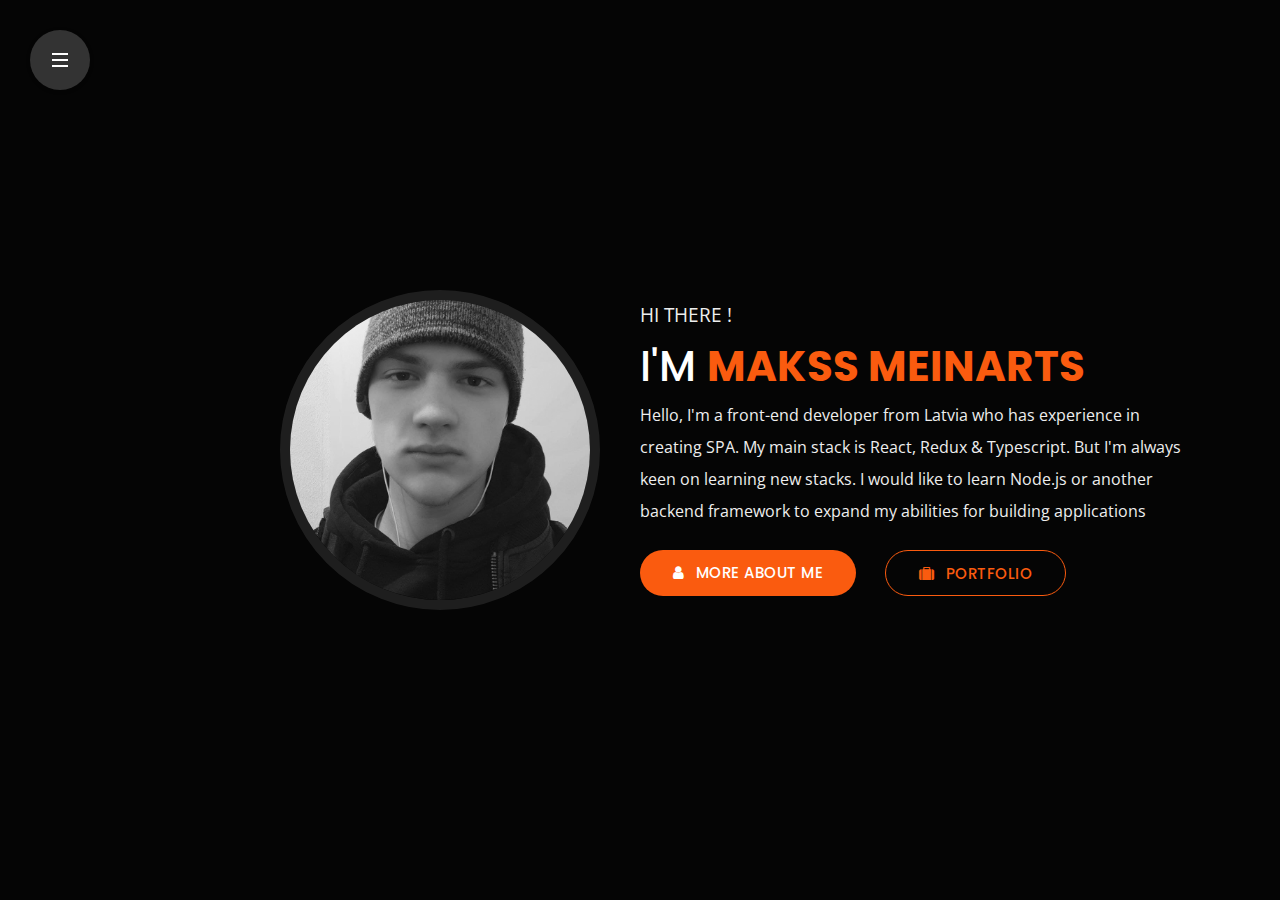
==== commit 8df98b55: "new project added" ====
--- a/index.html
+++ b/index.html
@@ -414,6 +414,13 @@
                                             </div>
                                         </a>
                                     </li>
+                                    <li class="col-12 col-md-6 col-lg-4">
+                                        <a href="#0" data-type="project-5">
+                                            <img src="./img/projects/githubApp.png" alt="Project" class="img-fluid">
+                                            <div><span>Github GUI</span>
+                                            </div>
+                                        </a>
+                                    </li>
                                     <!-- Portfolio Item Ends -->
                                     <!-- Portfolio Item Starts -->
                                     <li class="col-12 col-md-6 col-lg-4">
@@ -457,7 +464,7 @@
                 <div class="project-info-container project-1">
                     <!-- Main Content Starts -->
                     <div class="project-info-main-content">
-                        <img src="http://via.placeholder.com/854x480" alt="Project Image">
+                        <img src="img/projects/githubApp.png" alt="Project Image">
                     </div>
                     <!-- Main Content Ends -->
                     <!-- Project Details Starts -->
@@ -559,7 +566,6 @@
                         </div>
                     </div>
                     <!-- Project Details Ends -->
-
                 </div>
                 <!-- Portfolio Project Content Ends -->
                 <!-- Portfolio Project Content Starts -->
@@ -599,26 +605,23 @@
                 <div class="project-info-container project-5">
                     <!-- Main Content Starts -->
                     <div class="project-info-main-content">
-                        <img src="http://via.placeholder.com/854x480" alt="Project Image">
+                        <img src="img/projects/githubApp.png" alt="Project Image">
                     </div>
                     <!-- Main Content Ends -->
                     <!-- Project Details Starts -->
                     <div class="projects-info row">
                         <div class="col-12 col-sm-6 p-none">
-                            <h3 class="font-weight-600 uppercase">Image Format 1 </h3>
+                            <h3 class="font-weight-600 uppercase">Github GUI </h3>
                             <ul class="project-details">
-                                <li><i class="fa fa-file-text-o"></i><span class="font-weight-400 project-label"> Project </span>: <span class="font-weight-600 uppercase">Website</span>
-                                </li>
-                                <li><i class="fa fa-user-o"></i><span class="font-weight-400 project-label"> Client </span>: <span class="font-weight-600 uppercase">Envato</span>
-                                </li>
-                                <li><i class="fa fa-hourglass-o"></i><span class="font-weight-400 project-label"> Duration </span>: <span class="font-weight-600 uppercase">3 months</span>
-                                </li>
-                                <li><i class="fa fa-code"></i> <span class="font-weight-400 project-label"> Technologies</span> : <span class="font-weight-600 uppercase">html, javascript</span>
-                                </li>
-                                <li><i class="fa fa-money"></i> <span class="font-weight-400 project-label"> Budget</span> : <span class="font-weight-600 uppercase">1550 USD</span>
+                                <li><i class="fa fa-file-text-o"></i><span class="font-weight-400 project-label"> Project </span>: <span class="font-weight-600 uppercase">Web Application</span>
+                                </li>
+                                </li>
+                                <li><i class="fa fa-hourglass-o"></i><span class="font-weight-400 project-label"> Duration </span>: <span class="font-weight-600 uppercase">1 week</span>
+                                </li>
+                                <li><i class="fa fa-code"></i> <span class="font-weight-400 project-label"> Technologies</span> : <span class="font-weight-600 uppercase">React, Typescript, Redux</span>
                                 </li>
                             </ul>
-                            <a href="#" class="btn"><span><i class="fa fa-external-link"></i>preview</span></a>
+                            <a href="https://626a61f3068b5714a70d6292--lighthearted-hummingbird-0825bb.netlify.app" class="btn"><span><i class="fa fa-external-link"></i>preview</span></a>
                         </div>
                         <div class="col-6 p-none text-right">
                             <a href="#" class="btn btn-secondary close-project"><span><i class="fa fa-close"></i>Close</span></a>
@@ -671,7 +674,7 @@
                             <ul class="project-details">
                                 <li><i class="fa fa-file-text-o"></i><span class="font-weight-400 project-label"> Project </span>: <span class="font-weight-600 uppercase">Website</span>
                                 </li>
-                                <li><i class="fa fa-user-o"></i><span class="font-weight-400 project-label"> Client </span>: <span class="font-weight-600 uppercase">Envato</span>
+                                <li><i class="fa fa-user-o"></i><span class="font-weight-400 project-label"> Client </span>: <span class="font-weight-600 uppercase">Helloo</span>
                                 </li>
                                 <li><i class="fa fa-hourglass-o"></i><span class="font-weight-400 project-label"> Duration </span>: <span class="font-weight-600 uppercase">3 months</span>
                                 </li>
@@ -944,11 +947,11 @@
     <!-- Preloader Starts -->
     <div class="preloader">
         <div class="preloader-container">
-            <h1>mark</h1>
+            <h1>makss</h1>
             <div id="progress-line-container">
                 <div class="progress-line"></div>
             </div>
-            <h1>taylor</h1>
+            <h1>meinarts</h1>
         </div>
     </div>
     <!-- Preloader Ends -->
--- a/css/style.css
+++ b/css/style.css
@@ -934,15 +934,7 @@
 keyframes
 
 -------------------------------- */
-@  -webkit-keyframes scaleIn {
-    from {
-    -webkit-transform: translateY(-50%) scale(0);
-  }
-
-  to {
-    -webkit-transform: translateY(-50%) scale(1);
-  }
-}
+
 
 @-moz-keyframes scaleIn {
   from {
